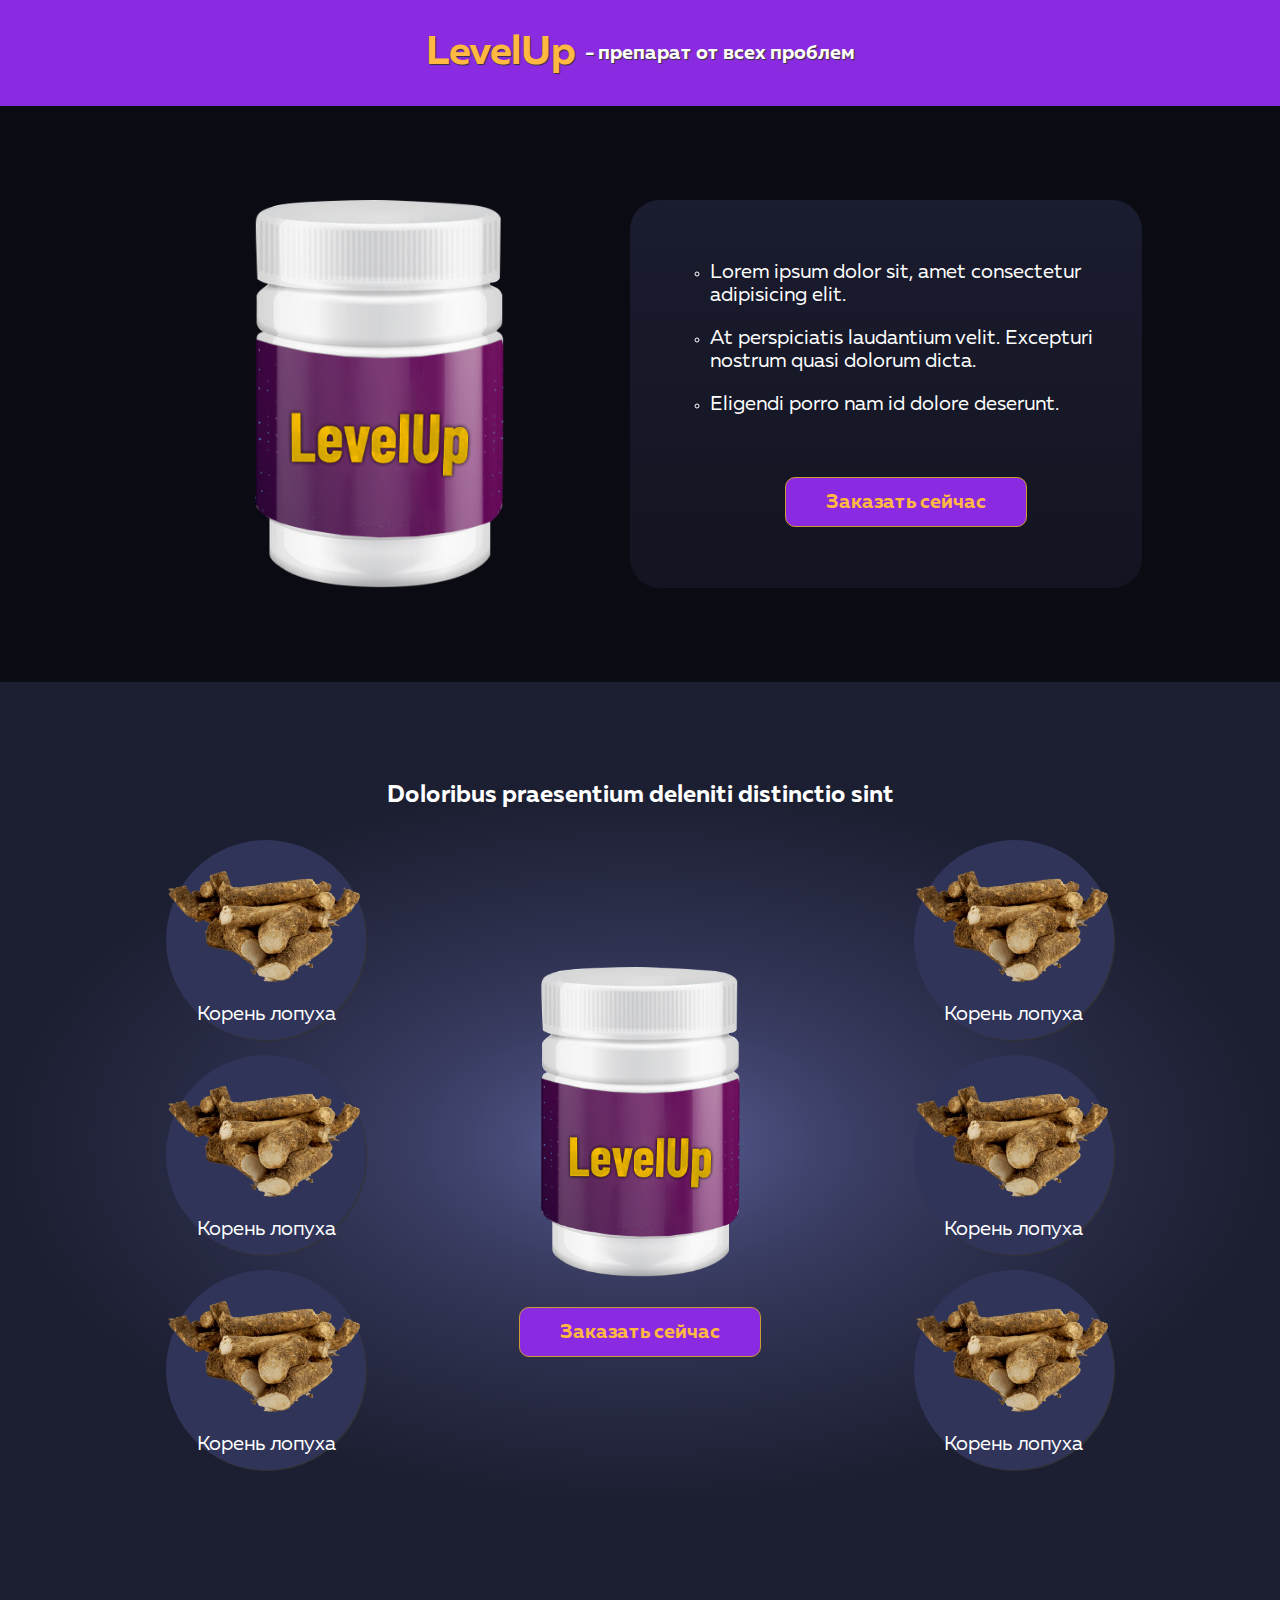
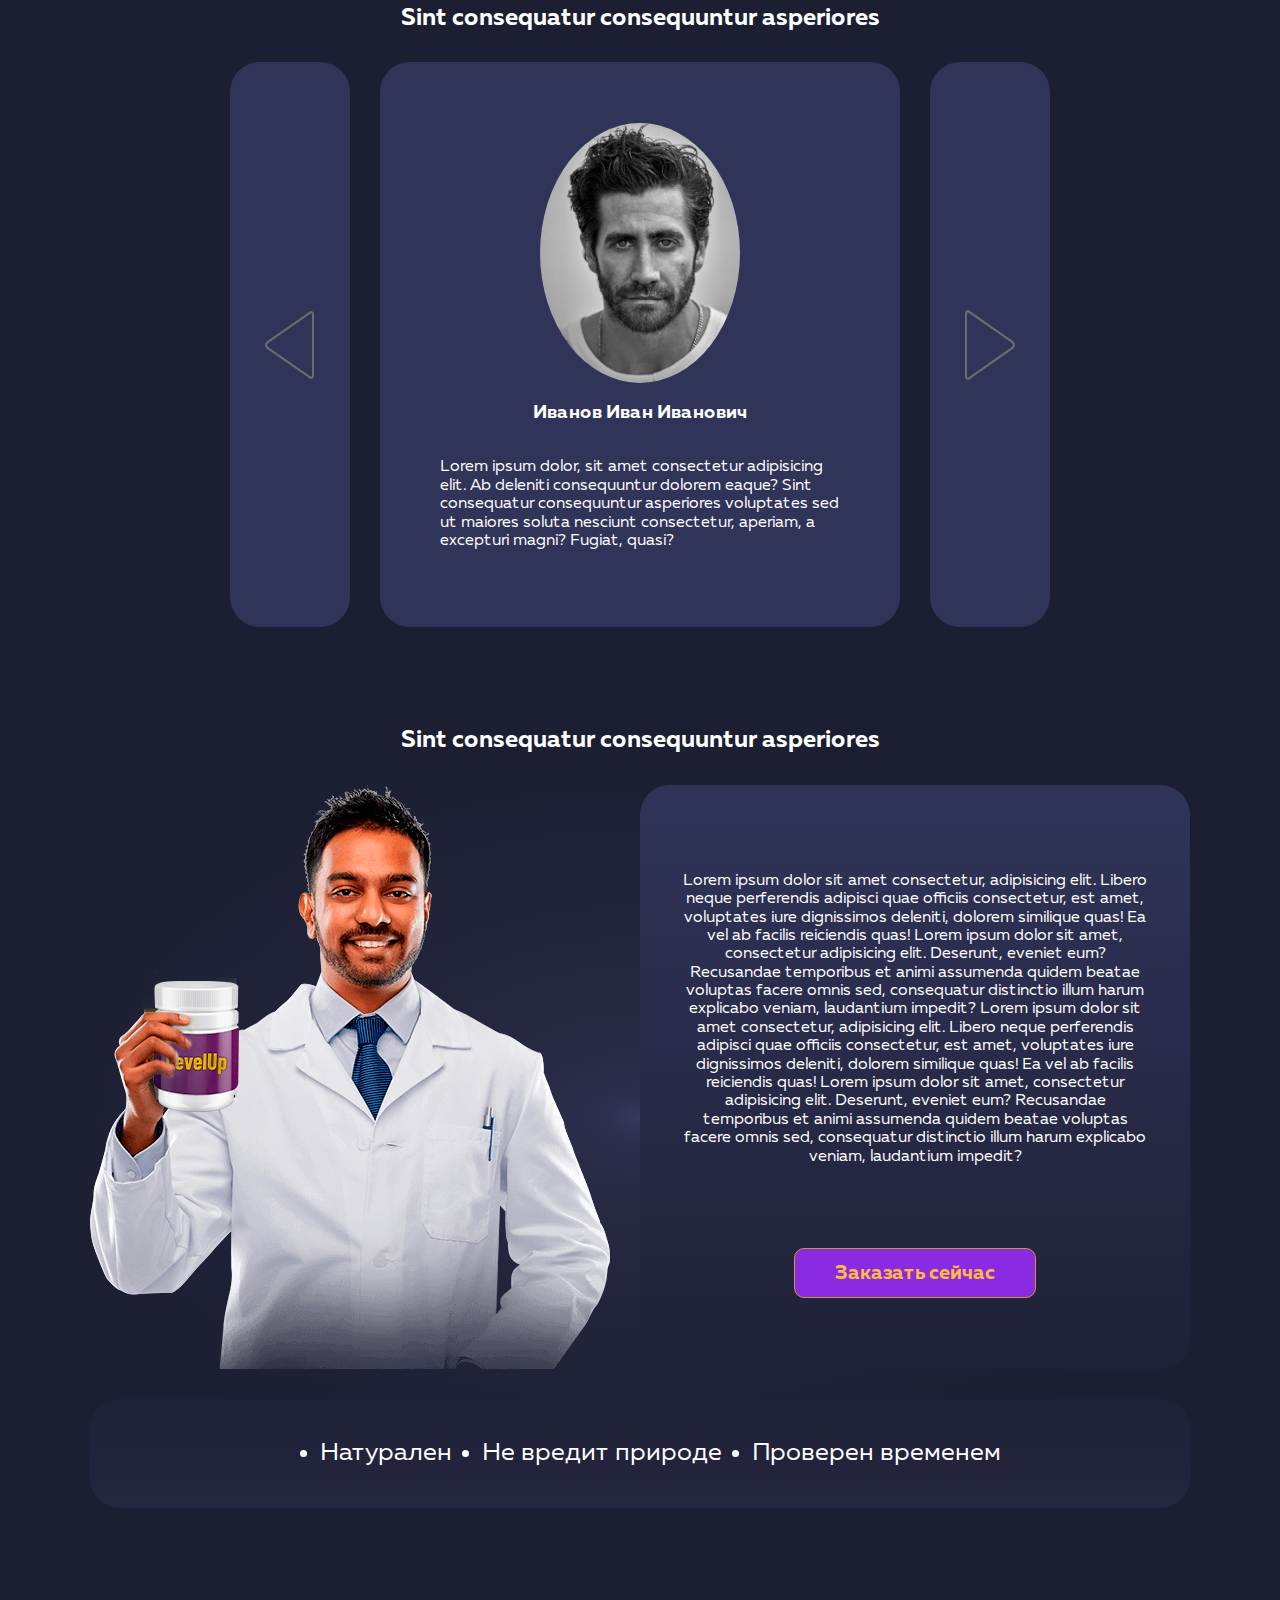
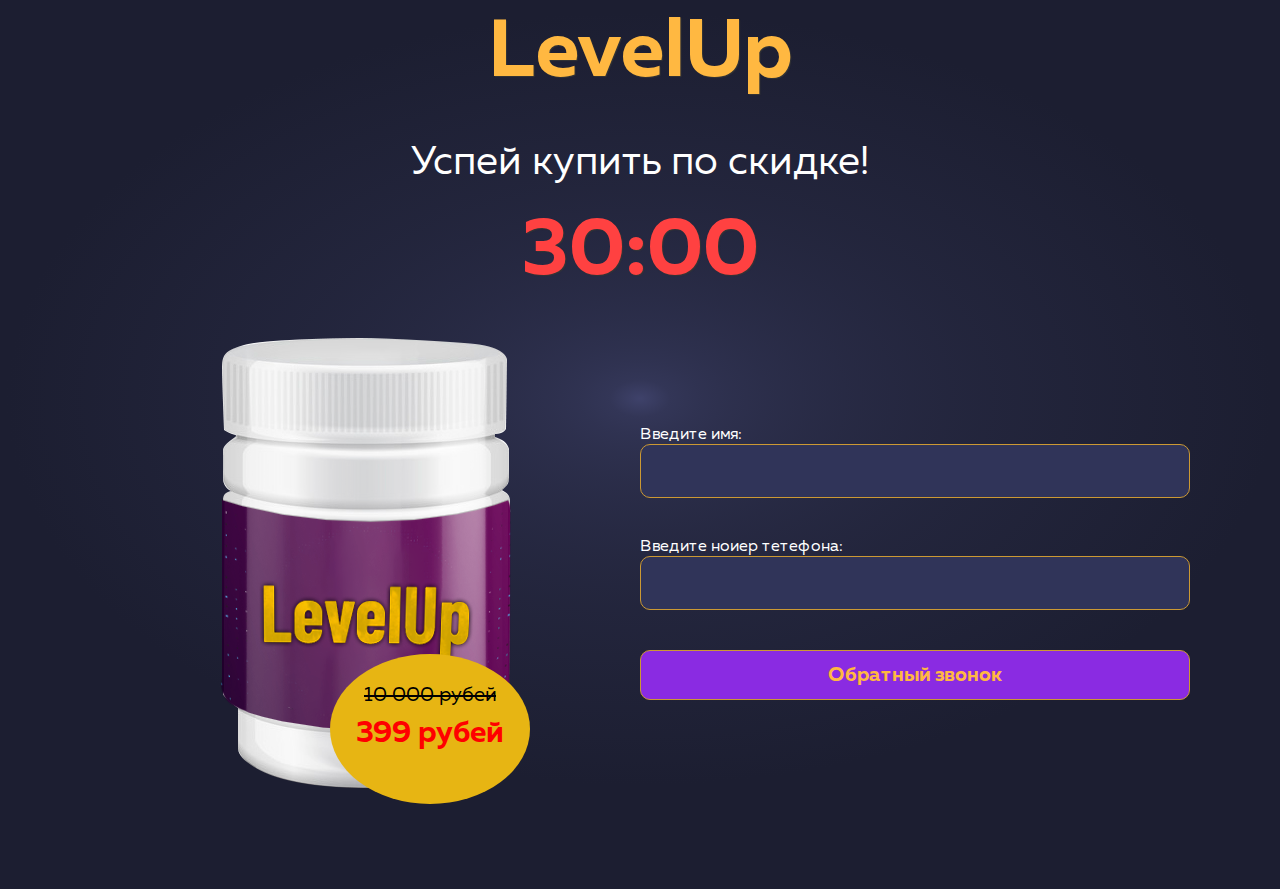
==== index.html @ b485f625 "deploy" ====
<!DOCTYPE html>
<html lang="en">

<head>
    <meta charset="UTF-8">
    <meta http-equiv="X-UA-Compatible" content="IE=edge">
    <meta name="viewport" content="width=device-width, initial-scale=1.0">
    <title>LevelUp</title>

    <link rel="stylesheet" href="css/normolize.css">
    <link rel="stylesheet" href="css/style.css">
    <link rel="stylesheet" href="css/media.css">
    <link rel="shortcut icon" href="./img/prod.png" type="image/x-icon">
    <script src="timer.js" defer></script>
    <script src="slider.js" defer></script>
</head>

<body>
    <header class="header">
        <div class="header-container flex">
            <a class="header__link" href="#">LevelUp</a>
            <p class="header__text text">- препарат от всех проблем</p>
            <nav class="header__nav nav">

            </nav>
        </div>
    </header>
    <main class="main">
        <section class="promo">
            <div class=" promo__bg">
                <div class="overlay">
                    <div class="container container-in-bg flex">
                        <div class="promo__container flex">
                            <div class="promo__left flex">
                                <img class="promo__product" src="./img/prod.png" alt="product" srcset="">
                            </div>
                            <div class="promo__right flex">
                                <ul class="promo__list list-style">
                                    <li class="promo__item item">
                                        <p class="item__text text">Lorem ipsum dolor sit, amet consectetur adipisicing
                                            elit.
                                        </p>
                                    </li>
                                    <li class="promo__item item">
                                        <p class="item__text text">At perspiciatis laudantium velit. Excepturi nostrum
                                            quasi
                                            dolorum dicta.</p>
                                    </li>
                                    <li class="promo__item item">
                                        <p class="item__text text"> Eligendi porro nam id dolore deserunt.</p>
                                    </li>
                                </ul>
                                <form action="#order" class="promo__form"><button
                                        class="promo__btn btn btn-reset">Заказать сейчас</button>
                                </form>

                            </div>
                        </div>
                    </div>
                </div>
                <img src="./img/bgimg.png" class="bg__img" alt="">
                <video loop="" muted="" autoplay="" class="bg__video">
                    <source src="./img/bgvideo.mp4" type="video/mp4">
                </video>

            </div>

        </section>
        <section class="compos">
            <div class="container">
                <h2 class="main-title">
                    Doloribus praesentium deleniti
                    distinctio
                    sint
                </h2>
                <div class="compos__container flex">

                    <div class="compos__left">
                        <ul class="compos__list list-style">
                            <li class="compos__item item"><img src="./img/horseradish.png" alt="item-img"
                                    class="item__image">
                                <p class="item__text text">Корень лопуха</p>
                            </li>
                            <li class="compos__item item"><img src="./img/horseradish.png" alt="item-img"
                                    class="item__image">
                                <p class="item__text text">Корень лопуха</p>
                            </li>
                            <li class="compos__item item"><img src="./img/horseradish.png" alt="item-img"
                                    class="item__image">
                                <p class="item__text text">Корень лопуха</p>
                            </li>
                        </ul>
                    </div>
                    <div class="compos__center flex"><img src="./img/prod.png" alt="compos-img" class="compos__img">
                        <form action="#order" class="comps__form"><button class="compos__btn btn btn-reset">Заказать
                                сейчас</button></form>
                    </div>
                    <div class="compos__right">
                        <ul class="compos__list list-style">
                            <li class="compos__item item"><img src="./img/horseradish.png" alt="item-img"
                                    class="item__image">
                                <p class="item__text text">Корень лопуха</p>
                            </li>
                            <li class="compos__item item"><img src="./img/horseradish.png" alt="item-img"
                                    class="item__image">
                                <p class="item__text text">Корень лопуха</p>
                            </li>
                            <li class="compos__item item"><img src="./img/horseradish.png" alt="item-img"
                                    class="item__image">
                                <p class="item__text text">Корень лопуха</p>
                            </li>
                        </ul>
                        </ul>
                    </div>
                </div>
            </div>
        </section>

        <section class="reviews">

            <div class="container">
                <h2 class="main-title">
                    Sint consequatur consequuntur asperiores
                </h2>

                <div class="reviews__blocks-area flex">

                    <button class="reviews__button reviews__button-before  btn-reset" id="reviews__button-before ">
                    </button>

                    <div class="reviews__block reviews__block-1 reviews__block--active block flex">

                        <img src="./img/review_photo1.jpg" alt="block-img" class="block__img">
                        <h3 class="block__name">Иванов Иван Иванович</h3>
                        <p class="block__text text ">
                            Lorem ipsum dolor, sit amet consectetur adipisicing elit. Ab deleniti consequuntur dolorem
                            eaque? Sint consequatur consequuntur asperiores voluptates sed ut maiores soluta nesciunt
                            consectetur, aperiam, a excepturi magni? Fugiat, quasi?
                        </p>

                    </div>
                    <div class="reviews__block reviews__block-2 block flex">

                        <img src="./img/review_photo2.jpg" alt="block-img" class="block__img">
                        <h3 class="block__name">Lorem Dpsum Ddfg</h3>
                        <p class="block__text text ">
                            Ab deleniti consequuntur dolorem
                            eaque? Sint consequatur consequuntur asperiores voluptates sed ut maiores soluta nesciunt
                            consectetur, aperiam, a excepturi magni? Fugiat, quasi?
                        </p>

                    </div>
                    <div class="reviews__block reviews__block-3 block flex">

                        <img src="./img/review_photo3.jpg" alt="block-img" class="block__img">
                        <h3 class="block__name">Corem Spsus Sit</h3>
                        <p class="block__text text ">
                            Sit amet consectetur adipisicing elit. Ab deleniti consequuntur dolorem
                            eaque? Sint consequatur consequuntur asperiores voluptates sed ut maiores soluta nesciunt
                            consectetur, aperiam, a excepturi magni? Fugiat, quasi?
                        </p>

                    </div>

                    <button class="reviews__button reviews__button-afrer btn-reset"> </button>

                </div>

            </div>
        </section>

        <section class="promo2 ">
            <div class="container wrapper">
                <h2 class="main-title">
                    Sint consequatur consequuntur asperiores
                </h2>
                <div class="promo__top flex">
                    <div class="promo2__left flex"><img src="./img/doctor2.png" alt="promo2-photo"
                            class="promo2__photo">
                    </div>
                    <div class="promo2__right flex">
                        <p class="promo2__text text">Lorem ipsum dolor sit amet consectetur, adipisicing elit. Libero
                            neque
                            perferendis adipisci quae officiis consectetur, est amet, voluptates iure dignissimos
                            deleniti,
                            dolorem similique quas! Ea vel ab facilis reiciendis quas! Lorem ipsum dolor sit amet,
                            consectetur adipisicing elit. Deserunt, eveniet eum? Recusandae temporibus et animi
                            assumenda quidem beatae voluptas facere omnis sed, consequatur distinctio illum harum
                            explicabo veniam, laudantium impedit? Lorem ipsum dolor sit amet consectetur, adipisicing
                            elit. Libero
                            neque
                            perferendis adipisci quae officiis consectetur, est amet, voluptates iure dignissimos
                            deleniti,
                            dolorem similique quas! Ea vel ab facilis reiciendis quas! Lorem ipsum dolor sit amet,
                            consectetur adipisicing elit. Deserunt, eveniet eum? Recusandae temporibus et animi
                            assumenda quidem beatae voluptas facere omnis sed, consequatur distinctio illum harum
                            explicabo veniam, laudantium impedit?</p>
                        <form action="#order" class="promo2__form">
                            <button class="compos__btn btn btn-reset">
                                Заказать
                                сейчас</button>
                        </form>

                    </div>
                </div>

                <div class="promo2__bottom flex">
                    <ul class="promo2__list flex">
                        <li class="promo2__item">Натурален</li>
                        <li class="promo2__item">Не вредит природе</li>
                        <li class="promo2__item">Проверен временем</li>
                    </ul>
                </div>

            </div>
        </section>

        <section class="order" id="order">
            <div class="container">
                <div class="order__container flex">
                    <h1 class="order__title">
                        LevelUp
                    </h1>
                    <div class="order__timer flex">
                        <p class="order__timer-text"> Успей купить по скидке!</p>
                        <p class="order__timer-time" id="timer">
                            30:00
                        </p>
                    </div>
                    <div class="order__bottom flex">
                        <div class="order__photo flex">
                            <img src="./img/prod.png" alt="order__img" class="order__img">
                            <div class="order__price flex">
                                <p class="order__old-price">10 000 рубей</p>
                                <p class="order__new-price">399 рубей</p>
                            </div>

                        </div>
                        <form action="" class="order__form flex">
                            <label class="form__input-lable form__input-lable-name " for="name">
                                <div class="form__label-text flex">
                                    Введите имя:
                                    <span class="form__example form__example-name">
                                        Пример: Имя Фамилия Отчество</span>
                                </div>

                                <input type="text text" name="name" class="form__input form__input-name input" required>
                            </label>

                            <label class="form__input-lable form__input-lable-phone" for="phone">
                                <div class="form__label-text flex">Введите ноиер тетефона:
                                    <span class="form__example form__example-phone">
                                        Пример: +79999999999
                                </div>

                                </span> <input type="number" name="phone" class="form__input form__input-phone input"
                                    required>
                            </label>


                            <button class="form__btn btn btn-reset">Обратный звонок</button>
                        </form>
                    </div>

                </div>
            </div>
        </section>


    </main>

</body>

</html>
---- css/normolize.css ----
/*! normalize.css v8.0.1 | MIT License | github.com/necolas/normalize.css */

/* Document
   ========================================================================== */

/**
 * 1. Correct the line height in all browsers.
 * 2. Prevent adjustments of font size after orientation changes in iOS.
 */

html {
  line-height: 1.15;
  /* 1 */
  -webkit-text-size-adjust: 100%;
  /* 2 */
}

/* Sections
     ========================================================================== */

/**
   * Remove the margin in all browsers.
   */

body {
  margin: 0;
}

/**
   * Render the `main` element consistently in IE.
   */

main {
  display: block;
}

/**
   * Correct the font size and margin on `h1` elements within `section` and
   * `article` contexts in Chrome, Firefox, and Safari.
   */

h1 {
  font-size: 2em;
  margin: 0.67em 0;
}

/* Grouping content
     ========================================================================== */

/**
   * 1. Add the correct box sizing in Firefox.
   * 2. Show the overflow in Edge and IE.
   */

hr {
  box-sizing: content-box;
  /* 1 */
  height: 0;
  /* 1 */
  overflow: visible;
  /* 2 */
}

/**
   * 1. Correct the inheritance and scaling of font size in all browsers.
   * 2. Correct the odd `em` font sizing in all browsers.
   */

pre {
  font-family: monospace, monospace;
  /* 1 */
  font-size: 1em;
  /* 2 */
}

/* Text-level semantics
     ========================================================================== */

/**
   * Remove the gray background on active links in IE 10.
   */

a {
  background-color: transparent;
}

/**
   * 1. Remove the bottom border in Chrome 57-
   * 2. Add the correct text decoration in Chrome, Edge, IE, Opera, and Safari.
   */

abbr[title] {
  border-bottom: none;
  /* 1 */
  text-decoration: underline;
  /* 2 */
  text-decoration: underline dotted;
  /* 2 */
}

/**
   * Add the correct font weight in Chrome, Edge, and Safari.
   */

b,
strong {
  font-weight: bolder;
}

/**
   * 1. Correct the inheritance and scaling of font size in all browsers.
   * 2. Correct the odd `em` font sizing in all browsers.
   */

code,
kbd,
samp {
  font-family: monospace, monospace;
  /* 1 */
  font-size: 1em;
  /* 2 */
}

/**
   * Add the correct font size in all browsers.
   */

small {
  font-size: 80%;
}

/**
   * Prevent `sub` and `sup` elements from affecting the line height in
   * all browsers.
   */

sub,
sup {
  font-size: 75%;
  line-height: 0;
  position: relative;
  vertical-align: baseline;
}

sub {
  bottom: -0.25em;
}

sup {
  top: -0.5em;
}

/* Embedded content
     ========================================================================== */

/**
   * Remove the border on images inside links in IE 10.
   */

img {
  border-style: none;
}

/* Forms
     ========================================================================== */

/**
   * 1. Change the font styles in all browsers.
   * 2. Remove the margin in Firefox and Safari.
   */

button,
input,
optgroup,
select,
textarea {
  font-family: inherit;
  /* 1 */
  font-size: 100%;
  /* 1 */
  line-height: 1.15;
  /* 1 */
  margin: 0;
  /* 2 */
}

/**
   * Show the overflow in IE.
   * 1. Show the overflow in Edge.
   */

button,
input {
  /* 1 */
  overflow: visible;
}

/**
   * Remove the inheritance of text transform in Edge, Firefox, and IE.
   * 1. Remove the inheritance of text transform in Firefox.
   */

button,
select {
  /* 1 */
  text-transform: none;
}

/**
   * Correct the inability to style clickable types in iOS and Safari.
   */

button,
[type="button"],
[type="reset"],
[type="submit"] {
  -webkit-appearance: button;
}

/**
   * Remove the inner border and padding in Firefox.
   */

button::-moz-focus-inner,
[type="button"]::-moz-focus-inner,
[type="reset"]::-moz-focus-inner,
[type="submit"]::-moz-focus-inner {
  border-style: none;
  padding: 0;
}

/**
   * Restore the focus styles unset by the previous rule.
   */

button:-moz-focusring,
[type="button"]:-moz-focusring,
[type="reset"]:-moz-focusring,
[type="submit"]:-moz-focusring {
  outline: 1px dotted ButtonText;
}

/**
   * Correct the padding in Firefox.
   */

fieldset {
  padding: 0.35em 0.75em 0.625em;
}

/**
   * 1. Correct the text wrapping in Edge and IE.
   * 2. Correct the color inheritance from `fieldset` elements in IE.
   * 3. Remove the padding so developers are not caught out when they zero out
   *    `fieldset` elements in all browsers.
   */

legend {
  box-sizing: border-box;
  /* 1 */
  color: inherit;
  /* 2 */
  display: table;
  /* 1 */
  max-width: 100%;
  /* 1 */
  padding: 0;
  /* 3 */
  white-space: normal;
  /* 1 */
}

/**
   * Add the correct vertical alignment in Chrome, Firefox, and Opera.
   */

progress {
  vertical-align: baseline;
}

/**
   * Remove the default vertical scrollbar in IE 10+.
   */

textarea {
  overflow: auto;
}

/**
   * 1. Add the correct box sizing in IE 10.
   * 2. Remove the padding in IE 10.
   */

[type="checkbox"],
[type="radio"] {
  box-sizing: border-box;
  /* 1 */
  padding: 0;
  /* 2 */
}

/**
   * Correct the cursor style of increment and decrement buttons in Chrome.
   */

[type="number"]::-webkit-inner-spin-button,
[type="number"]::-webkit-outer-spin-button {
  height: auto;
}

/**
   * 1. Correct the odd appearance in Chrome and Safari.
   * 2. Correct the outline style in Safari.
   */

[type="search"] {
  -webkit-appearance: textfield;
  /* 1 */
  outline-offset: -2px;
  /* 2 */
}

/**
   * Remove the inner padding in Chrome and Safari on macOS.
   */

[type="search"]::-webkit-search-decoration {
  -webkit-appearance: none;
}

/**
   * 1. Correct the inability to style clickable types in iOS and Safari.
   * 2. Change font properties to `inherit` in Safari.
   */

::-webkit-file-upload-button {
  -webkit-appearance: button;
  /* 1 */
  font: inherit;
  /* 2 */
}

/* Interactive
     ========================================================================== */

/*
   * Add the correct display in Edge, IE 10+, and Firefox.
   */

details {
  display: block;
}

/*
   * Add the correct display in all browsers.
   */

summary {
  display: list-item;
}

/* Misc
     ========================================================================== */

/**
   * Add the correct display in IE 10+.
   */

template {
  display: none;
}

/**
   * Add the correct display in IE 10.
   */

[hidden] {
  display: none;
}
---- css/style.css ----
@font-face {
    font-family: 'Muller';
    src: local('MullerRegular'),
        url('../fonts/MullerRegular.woff2') format('woff2'),
        url('../fonts/MullerRegular.woff') format('woff');
    font-weight: 400;
    font-style: normal;
    font-display: swap;
}

@font-face {
    font-family: 'Muller';
    src: local('MullerLight'),
        url('../fonts/MullerLight.woff2') format('woff2'),
        url('../fonts/MullerLight.woff') format('woff');
    font-weight: 300;
    font-style: normal;
    font-display: swap;
}

@font-face {
    font-family: 'Muller';
    src: local('MullerMedium'),
        url('../fonts/MullerMedium.woff2') format('woff2'),
        url('../fonts/MullerMedium.woff') format('woff');
    font-weight: 600;
    font-style: normal;
    font-display: swap;
}

@font-face {
    font-family: 'Muller';
    src: local('MullerBold'),
        url('../fonts/MullerBold.woff2') format('woff2'),
        url('../fonts/MullerBold.woff') format('woff');
    font-weight: 700;
    font-style: normal;
    font-display: swap;
}

html {
    box-sizing: border-box;
}

*,
*::before,
*::after {
    box-sizing: inherit;
}

a {
    color: inherit;
    text-decoration: none;
}

img {
    max-width: 100%;
}


body {
    color: #fff;
    min-width: 1170px;
    font-family: 'Muller', sans-serif;
    font-weight: 400;
    font-style: normal;
    background-color: #1c1e31;
}



/* globe */
.main-title {
    margin: 0;
    margin-bottom: 30px;
    text-align: center;

}

.list-style {
    margin: 0;
    padding: 0;
    list-style: none;
}

.btn-reset {
    padding: 0;
    border: none;
    background-color: transparent;
    cursor: pointer;
}

.btn {
    padding: 16px 40px;
    font-size: 20px;
    line-height: 16px;
    color: rgb(255, 184, 65);
    font-weight: bold;
    background-color: blueviolet;
    border: 1px solid #CC9933;
    border-radius: 10px;
}

.btn:hover {
    background-color: rgb(164, 90, 234);
}

.btn:active {
    background-color: rgb(150, 68, 227);
}

.input {
    padding: 16px 40px;
    margin-bottom: 30px;
    font-size: 20px;
    line-height: 16px;
    color: rgb(255, 184, 65);
    font-weight: bold;
    background-color: #303459;
    border: 1px solid #CC9933;
    border-radius: 10px;
}

.input:hover {
    border: 1px solid #f3c466;
    background-color: #5d6189;
    outline: none;
}

.input:active {
    border: 1px solid #f3c466;
    background-color: #5d6189;
    outline: none;
}

.flex {
    display: flex;
}

.container {
    width: 1170px;
    padding: 0;
    /* 15px; */
    margin: 0 auto;
}

.item__text,
text {
    margin: 0;
    font-size: 20px;
}

/* header */



.header {
    padding: 30px 0;
    background-color: blueviolet;
}

.header-container {
    padding: 0;
    margin: 0 auto;
    align-items: center;
    justify-content: center;
}

.header__link {
    margin: 0;
    margin-right: 10px;
    font-size: 40px;
    font-weight: bold;
    text-shadow: 1px 1px 1px rgb(53, 53, 53);
    color: rgb(255, 184, 65);
}

.header__text {
    margin: 0;
    font-size: 20px;
    font-weight: bold;
    text-shadow: 1px 1px 1px rgb(53, 53, 53);
    color: rgb(255, 255, 255);
}

/* promo */
.promo {
    margin-bottom: 100px;
}

.promo__bg {
    overflow: hidden;
    z-index: 1;
    position: relative;
    height: 100%;
    width: 100%;
    padding-top: 45%;
}

.overlay {
    background: rgba(0, 0, 0, 0.6);
    position: absolute;
    top: 0;
    left: 0;
    width: 100%;
    height: 100%;
    z-index: 4;
}

.bg__video {
    position: absolute;
    top: 0;
    left: 0;
    width: 100%;
}

.bg__img {
    display: none;
}

.container-in-bg {
    justify-content: center;
    align-items: center;
    width: 100%;
    height: 100%;

}


.promo__left {
    align-items: center;
    justify-content: center;
    width: calc((100% - 20px)/2);
    /* outline: red 1px solid; */
}

.promo__right {
    flex-direction: column;
    padding: 40px 40px 40px 80px;
    align-items: center;
    justify-content: space-around;
    width: calc(100% / 2);
    /* outline: red 1px solid; */
    background: linear-gradient(#30345966, #1f213664);
    border-radius: 30px;
    z-index: 400;
}

.promo__list {
    list-style-type: circle;
    /* margin-bottom: 20px; */
}

.promo__item:not(last-child) {
    margin-bottom: 20px;
}

/* compos */
.compos {
    padding-bottom: 20px;
    margin-bottom: 100px;
    background: radial-gradient(#7e84d3, 10%, #1c1e31 70%);
}

.compos__container {
    justify-content: space-around;

}


.compos__center {
    flex-direction: column;
    align-items: center;
    justify-content: center;
}

.compos__center .compos__img {
    width: 200px;
    margin-bottom: 30px;
}


.compos__item {
    display: flex;
    flex-direction: column;
    align-items: center;
    justify-content: center;
    width: 200px;
    height: 200px;
    margin-bottom: 15px;
    background-color: #303459;
    border-radius: 100%;
    box-shadow: 1px 1px 1px rgb(53, 53, 53);
    ;
}

/* reviews */
.reviews {
    margin-bottom: 100px;
}

.reviews__blocks-area {
    align-items: stretch;
    justify-content: center;
}

.reviews__block {
    display: none;
    flex-direction: column;
    justify-content: center;
    align-items: center;
    width: calc((100% - (30px*2)) / 2);
    min-height: 565px;
    padding: 60px;
    border-radius: 30px;
    background-color: #303459;
}

.reviews__block--active {
    display: flex;
}

.reviews__block:not(:last-child) {
    margin-right: 30px;
}

.reviews__block .block__img {
    width: 200px;
    border-radius: 100%;
}

.reviews__button {
    flex-direction: column;
    justify-content: center;
    align-items: center;
    width: 100px;
    padding: 60px;
    /* outline: red solid 1px; */
    background-color: linear-gradient(#303459, #1c1e31);
    border-radius: 30px;
    background-color: #303459;
}

.reviews__button:hover {
    background-color: #454a7b;
}

.reviews__button:active {
    background-color: #3d426c;
}

.reviews__button-before {
    margin-right: 30px;
    background-image: url('../img/Triangle-left.png');
    background-size: 50px;
    background-repeat: no-repeat;
    background-position: center;

}

.reviews__button-afrer {
    background-image: url('../img/Triangle-right.png');
    background-size: 50px;
    background-repeat: no-repeat;
    background-position: center;

}

/* promo2 */
.promo2 {
    margin-bottom: 100px;
    background: radial-gradient(#7e84d346, 10%, #1c1e31 70%);
}

.promo__top {
    margin-bottom: 30px;
}

.promo2__left {
    width: calc(100% / 2);
}

.promo2__right {
    width: calc(100% / 2);
    flex-direction: column;
    padding: 40px 40px;
    align-items: center;
    justify-content: space-around;
    width: calc(100% / 2);
    /* outline: red 1px solid; */
    background: linear-gradient(#303459, #1f2136);
    border-radius: 30px;

}

.promo2__bottom {
    flex-direction: column;
    padding: 40px 40px;
    align-items: center;
    justify-content: space-around;
    /* outline: red 1px solid; */
    background: linear-gradient(#1f2136, rgb(37, 38, 63));
    border-radius: 30px;
}

.promo2__text {
    margin-bottom: 20px;
    text-align: center;
}

.promo2__list {
    margin: 0;
    align-content: center;
    justify-content: space-around;
}

.promo2__item {
    font-size: 25px;

}

.promo2__item:not(:last-child) {
    margin-right: 30px;
}

/*order */

.order {
    margin-bottom: 100px;
    background: radial-gradient(#7e84d35a, 10%, #1c1e31 70%);
}

.order__container {
    align-items: center;
    align-content: space-around;
    justify-content: center;
    flex-direction: column;
    /* outline: red solid 1px; */
}

.order__bottom {
    /* outline: red solid 1px; */
    width: 100%;
    justify-content: space-around;
}

.order__photo {
    position: relative;
    flex-direction: column;
    align-items: center;
    width: calc(100% / 2);

}

.order__form {
    /* outline: red solid 1px; */
    flex-direction: column;
    justify-content: center;
    width: calc(100% / 2);
}

.order__title {
    margin: 0;
    margin-bottom: 40px;
    font-size: 80px;
    font-weight: bold;
    text-shadow: 1px 1px 1px rgb(53, 53, 53);
    color: rgb(255, 184, 65);
}

.order__timer {
    flex-direction: column;
    align-items: center;
    margin: 0;
    margin-bottom: 40px;

}

.order__timer-text {
    text-align: center;
    margin: 0;
    margin-bottom: 20px;
    font-size: 40px;
}

.order__timer-time {
    display: flex;
    justify-content: center;
    margin: 0;
    width: 300px;
    font-size: 80px;
    font-weight: bold;
    text-align: center;
    text-shadow: 1px 1px 1px rgb(53, 53, 53);
    color: rgb(255, 65, 65);
}

.order__price {
    position: absolute;
    bottom: -15px;
    right: 110px;
    text-align: center;
    justify-content: flex-start;
    flex-direction: column;
    padding-top: 30px;
    width: 200px;
    min-height: 150px;
    border-radius: 80%;
    background-color: #e7b513;

}

.order__old-price {
    margin: 0;
    margin-bottom: 10px;
    color: black;
    text-decoration: line-through;
    font-size: 20px;
}

.order__new-price {
    margin: 0;
    color: red;
    font-weight: bold;
    font-size: 30px;
    animation: price alternate 1s linear infinite;
}

@keyframes price {
    0% {
        transform: scale(0.9);
        color: rgb(233, 95, 95);
    }

    100% {
        transform: scale(1.2);
    }

}


.form__input {
    position: relative;
}

.form__input-lable {
    display: flex;
    flex-direction: column;
    justify-content: space-between;
    margin-bottom: 10px;
}

.form__input-lable-phone:focus-within .form__example-phone {
    display: block;
}

.form__input-lable-name:focus-within .form__example-name {
    display: block;
}

.form__example {
    display: none;
    color: red;

}

.form__label-text {
    justify-content: space-between;
}
---- css/media.css ----
@media (max-width: 1281px) {
    body {
        min-width: 992px;
    }

    .container {
        width: 1100px;
    }

    .promo__product {
        width: 250px;
    }
}

@media (max-width: 1161px) {
    .container {
        width: 800px;
    }

    .header {
        padding: 20px 0;
    }

    .promo__product {
        width: 200px;
    }

    .promo__right {
        padding: 30px 30px 30px 60px;
    }

    .item__text {
        font-size: 16px;
    }

    .reviews__block {
        padding: 40px;
        width: calc((100% - (30px*2)) / 2);
    }

    .reviews__button {
        padding: 40px;
        width: calc((100% - (30px*2)) / 5);
    }

    .promo2__left {
        display: none;
    }

    .promo2__right {
        width: 100%;
    }

    .order__img {
        width: 200px;
    }

    .order__timer-text {
        font-size: 40px;
    }

    .order__timer-time {
        font-size: 60px;
    }
}

@media (max-width: 993px) {
    body {
        min-width: 320px;
    }

    .container {
        width: 700px;
    }

    .promo__left {
        display: none;
    }

    .promo__right {
        width: 100%;
        height: 70%;
        padding: 0;
        background: transparent;

    }

    .promo__list {
        margin-bottom: 30px;
    }

    .compos__center .compos__img {
        width: 150px;
    }

    .compos__item {
        width: 110px;
        height: 110px;

    }

    .reviews__block {
        padding: 20px;
        width: calc((80% - (30px*2)));
    }

    .reviews__block .block__img {
        width: 120px;
    }

    .reviews__button {
        padding: 0px;
        width: 20%;
    }

    .order__bottom {
        flex-direction: column;
        width: 100%;
        align-items: center;
    }

    .order__photo {
        margin-bottom: 50px;
    }

    .order__title {
        font-size: 60px;
    }

    .order__timer-time {
        font-size: 50px;
    }

    .order__timer-text {
        font-size: 20px;
    }

    .promo2__right {
        padding: 30px;
    }

    .promo2__bottom {
        padding: 30px;
    }

    .promo2__item {
        font-size: 20px;
    }

    .order__form {
        align-items: center;
        width: 100%;
    }

    .input {
        max-width: 500px;
    }

    .order__form .form__btn {
        padding: 16px 40px;
        font-size: 20px;
    }

}


@media (max-width: 769px) {
    .container {
        width: 450px;
    }

    body {
        min-width: 320px;
    }

    .btn {
        padding: 12px 20px;
        font-size: 17px;
    }

    .main-title {
        margin-bottom: 30px;
        font-size: 20px;
    }

    .header-container {
        flex-direction: column;
    }

    .bg__video {
        display: none;
    }

    .bg__img {
        display: block;
        position: absolute;
        top: 0;
        left: 0;
        width: 100%;
    }

    .promo__bg {
        padding-top: 65%;
    }

    .promo__right {
        padding: 40px;
    }

    .compos__center .compos__img {
        width: 100px;
    }

    .compos__item {
        width: 100px;
        height: 100px;
    }

    .compos__item .item__text {
        font-size: 12px;
    }

    .reviews__block {
        padding: 20px;
        width: calc((80% - (30px*2)));

    }

    .reviews__block:not(:last-child) {
        margin-right: 20px;
    }

    .reviews__button {
        padding: 0px;
        width: 20%;
        background-size: 30px;
    }

    .reviews__button-before {
        margin-right: 20px;
    }

    .promo2__bottom {
        padding: 20px;
    }

    .promo2__list {
        flex-direction: column;
        align-items: center;
    }

    .promo2__item {
        font-size: 25px;
        margin-bottom: 10px;
    }

    .order__price {
        width: 150px;
        bottom: -20;
    }

    .order__old-price {
        font-size: 15px;
        padding-top: 11px;
    }

    .order__new-price {
        font-size: 22px;
    }
    .order__form .form__label-text {
        font-size: 13px;
    }
}

@media (max-width: 480px) {
    .container {
        width: 300px;
    }

    body {
        min-width: 280px;
    }

    .promo__bg {
        padding-top: 75%;
    }

    .promo__right {
        padding: 10px;
    }

    .input {
        max-width: 280px;
    }

    .btn {
        padding: 12px 10px;
        font-size: 12px;
    }

    .promo,
    .compos,
    .reviews,
    .promo2 {
        margin-bottom: 30px;
    }

    .main-title {
        font-size: 18px;
    }

    .header__link {
        font-size: 25px;
    }

    .header__text {
        font-size: 15px;
    }


    .reviews__block {
        padding: 10px;
        width: calc((80% - (30px*2)));

    }

    .reviews__block:not(:last-child) {
        margin-right: 20px;
    }

    .reviews__button {
        padding: 0px;
        width: 10%;
        background-size: 20px;
    }

    .reviews__block .block__name {
        font-size: 15px;
        text-align: center;
    }

    .reviews__block .block__text {
        font-size: 15px;
        text-align: center;
    }

    .promo2__right {
        padding: 10px;
    }

    .promo2__text {
        font-size: 15px;
    }

    .promo2__item {
        font-size: 15px;
        text-align: left;
    }
}
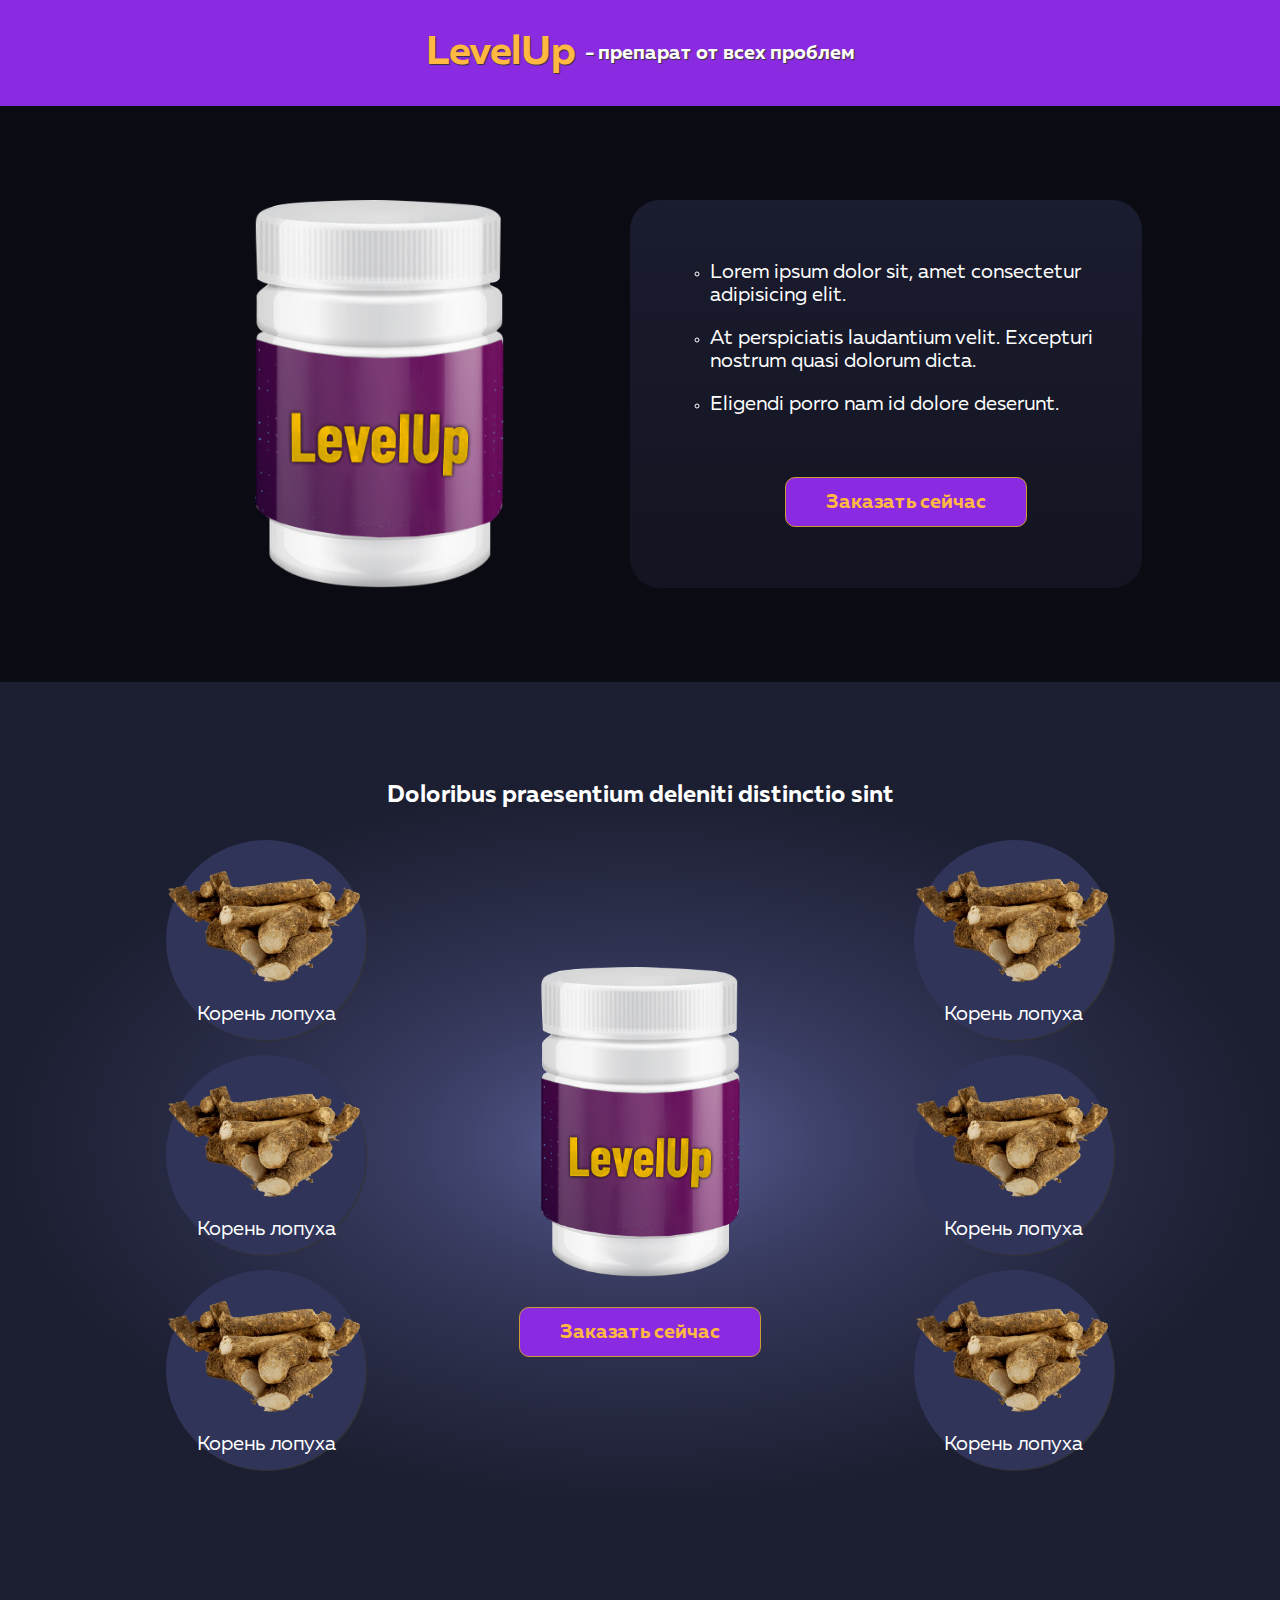
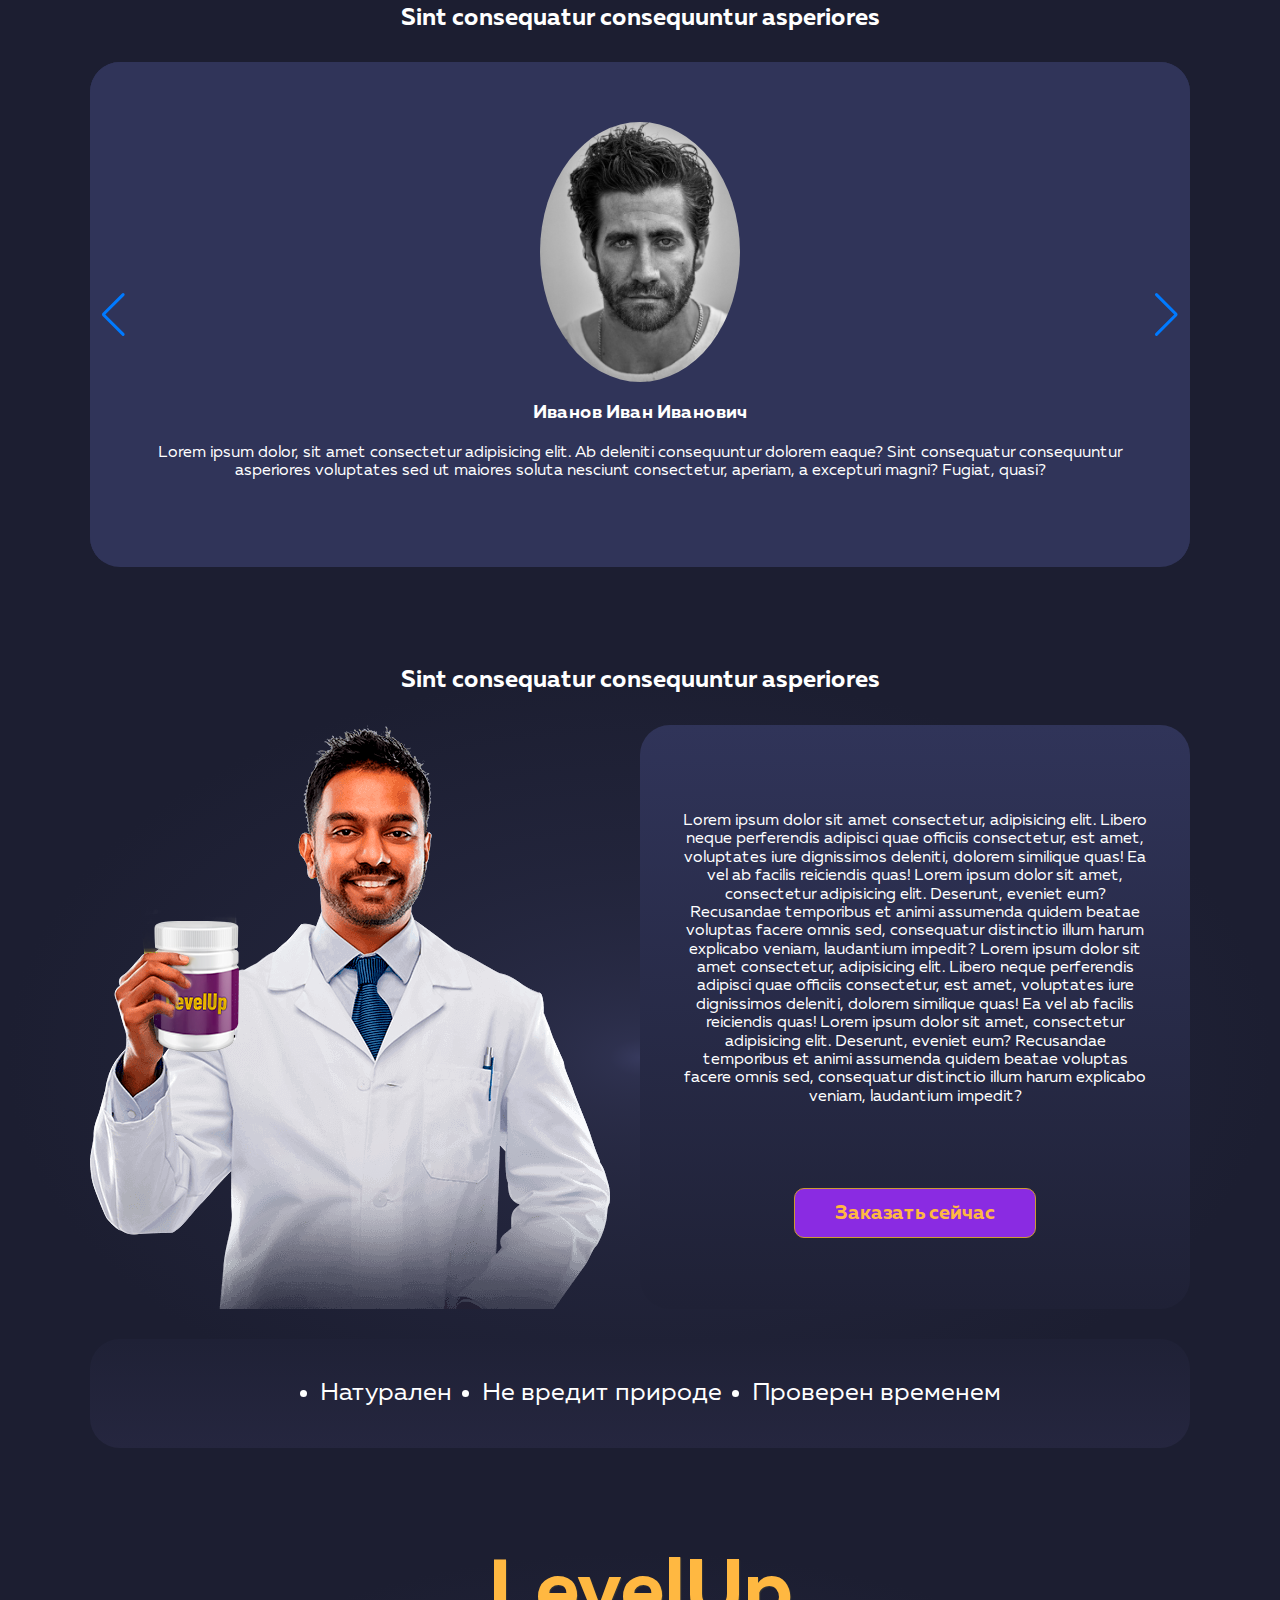
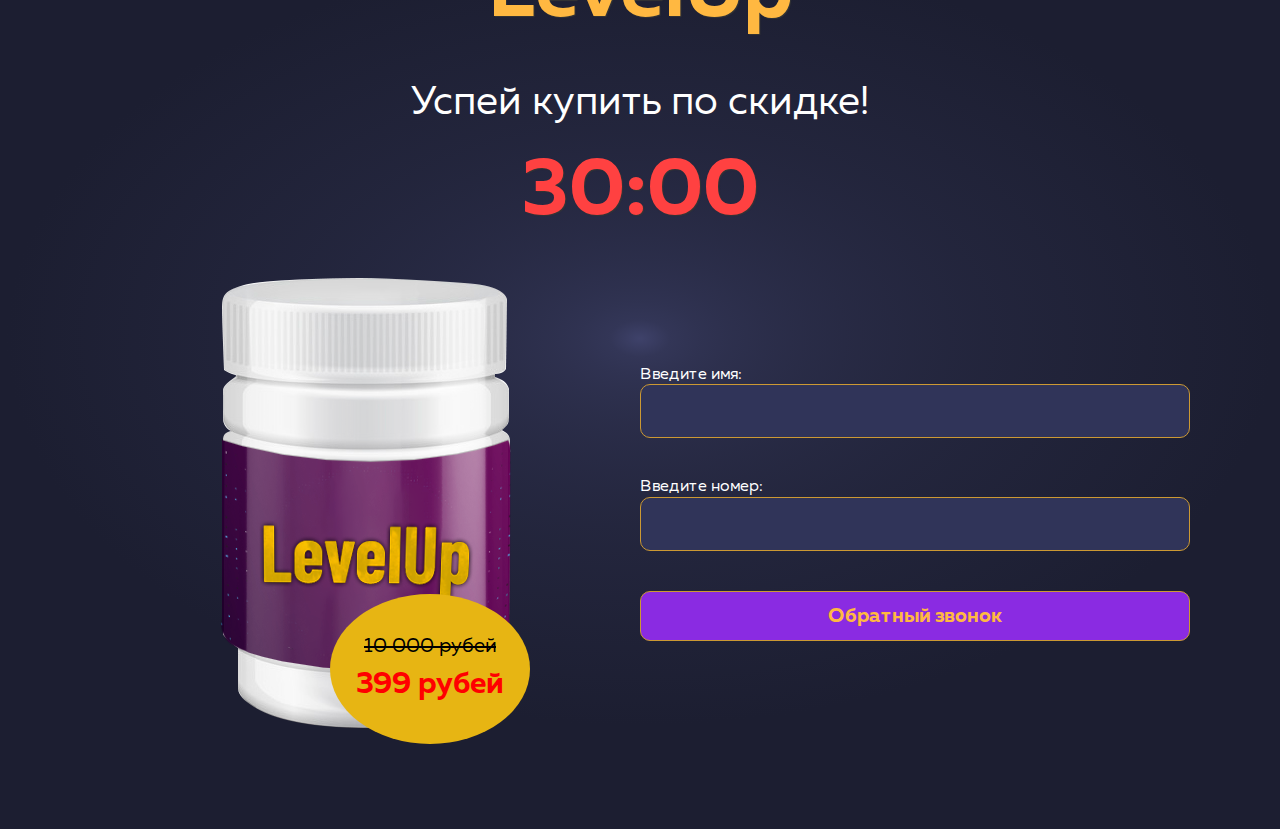
==== commit a4fc2837: "deploy" ====
--- a/index.html
+++ b/index.html
@@ -7,12 +7,18 @@
     <meta name="viewport" content="width=device-width, initial-scale=1.0">
     <title>LevelUp</title>
 
+
+
     <link rel="stylesheet" href="css/normolize.css">
     <link rel="stylesheet" href="css/style.css">
     <link rel="stylesheet" href="css/media.css">
     <link rel="shortcut icon" href="./img/prod.png" type="image/x-icon">
     <script src="timer.js" defer></script>
-    <script src="slider.js" defer></script>
+    <script src="https://cdn.jsdelivr.net/npm/swiper@8/swiper-bundle.min.js"></script>
+    <link rel="stylesheet" href="https://cdn.jsdelivr.net/npm/swiper@8/swiper-bundle.min.css" />
+
+
+
 </head>
 
 <body>
@@ -123,49 +129,72 @@
                     Sint consequatur consequuntur asperiores
                 </h2>
 
-                <div class="reviews__blocks-area flex">
-
-                    <button class="reviews__button reviews__button-before  btn-reset" id="reviews__button-before ">
-                    </button>
-
-                    <div class="reviews__block reviews__block-1 reviews__block--active block flex">
-
-                        <img src="./img/review_photo1.jpg" alt="block-img" class="block__img">
-                        <h3 class="block__name">Иванов Иван Иванович</h3>
-                        <p class="block__text text ">
-                            Lorem ipsum dolor, sit amet consectetur adipisicing elit. Ab deleniti consequuntur dolorem
-                            eaque? Sint consequatur consequuntur asperiores voluptates sed ut maiores soluta nesciunt
-                            consectetur, aperiam, a excepturi magni? Fugiat, quasi?
-                        </p>
-
-                    </div>
-                    <div class="reviews__block reviews__block-2 block flex">
-
-                        <img src="./img/review_photo2.jpg" alt="block-img" class="block__img">
-                        <h3 class="block__name">Lorem Dpsum Ddfg</h3>
-                        <p class="block__text text ">
-                            Ab deleniti consequuntur dolorem
-                            eaque? Sint consequatur consequuntur asperiores voluptates sed ut maiores soluta nesciunt
-                            consectetur, aperiam, a excepturi magni? Fugiat, quasi?
-                        </p>
-
-                    </div>
-                    <div class="reviews__block reviews__block-3 block flex">
-
-                        <img src="./img/review_photo3.jpg" alt="block-img" class="block__img">
-                        <h3 class="block__name">Corem Spsus Sit</h3>
-                        <p class="block__text text ">
-                            Sit amet consectetur adipisicing elit. Ab deleniti consequuntur dolorem
-                            eaque? Sint consequatur consequuntur asperiores voluptates sed ut maiores soluta nesciunt
-                            consectetur, aperiam, a excepturi magni? Fugiat, quasi?
-                        </p>
-
-                    </div>
-
-                    <button class="reviews__button reviews__button-afrer btn-reset"> </button>
-
-                </div>
-
+                <div class="swiper reviews__blocks-area ">
+
+                    <!-- <button class="reviews__button reviews__button-before  btn-reset" id="reviews__button-before ">
+                    </button> -->
+
+                    <!-- Additional required wrapper -->
+                    <div class="swiper-wrapper">
+                        <!-- Slides -->
+
+                        <div class="reviews__block reviews__block-1 swiper-slide flex">
+
+                            <img src="./img/review_photo1.jpg" alt="block-img" class="block__img">
+                            <h3 class="block__name">Иванов Иван Иванович</h3>
+                            <p class="block__text text ">
+                                Lorem ipsum dolor, sit amet consectetur adipisicing elit. Ab deleniti consequuntur
+                                dolorem
+                                eaque? Sint consequatur consequuntur asperiores voluptates sed ut maiores soluta
+                                nesciunt
+                                consectetur, aperiam, a excepturi magni? Fugiat, quasi?
+                            </p>
+
+                        </div>
+                        <div class="reviews__block reviews__block-2 swiper-slide flex">
+
+                            <img src="./img/review_photo2.jpg" alt="block-img" class="block__img">
+                            <h3 class="block__name">Lorem Dpsum Ddfg</h3>
+                            <p class="block__text text ">
+                                Ab deleniti consequuntur dolorem
+                                eaque? Sint consequatur consequuntur asperiores voluptates sed ut maiores soluta
+                                nesciunt
+                                consectetur, aperiam, a excepturi magni? Fugiat, quasi?
+                            </p>
+
+                        </div>
+                        <div class="reviews__block reviews__block-3 swiper-slide flex">
+
+                            <img src="./img/review_photo3.jpg" alt="block-img" class="block__img">
+                            <h3 class="block__name">Corem Spsus Sit</h3>
+                            <p class="block__text text ">
+                                Sit amet consectetur adipisicing elit. Ab deleniti consequuntur dolorem
+                                eaque? Sint consequatur consequuntur asperiores voluptates sed ut maiores soluta
+                                nesciunt
+                                consectetur, aperiam, a excepturi magni? Fugiat, quasi?
+                            </p>
+
+                        </div>
+
+                    </div>
+                    <!-- If we need pagination -->
+
+                    <div class="swiper-pagination"></div>
+
+                    <!-- If we need navigation buttons -->
+
+                    <div class="swiper-button-prev"></div>
+                    <div class="swiper-button-next"></div>
+
+                    <!-- If we need scrollbar -->
+
+
+
+
+
+
+                </div>
+                <!-- <button class="reviews__button reviews__button-afrer btn-reset"> </button> -->
             </div>
         </section>
 
@@ -224,7 +253,7 @@
                     <div class="order__timer flex">
                         <p class="order__timer-text"> Успей купить по скидке!</p>
                         <p class="order__timer-time" id="timer">
-                            30:00
+                            <span id="minute">30</span>:<span id="secunde">00</span>
                         </p>
                     </div>
                     <div class="order__bottom flex">
@@ -241,14 +270,14 @@
                                 <div class="form__label-text flex">
                                     Введите имя:
                                     <span class="form__example form__example-name">
-                                        Пример: Имя Фамилия Отчество</span>
+                                        Пример: Иван</span>
                                 </div>
 
                                 <input type="text text" name="name" class="form__input form__input-name input" required>
                             </label>
 
                             <label class="form__input-lable form__input-lable-phone" for="phone">
-                                <div class="form__label-text flex">Введите ноиер тетефона:
+                                <div class="form__label-text flex">Введите номер:
                                     <span class="form__example form__example-phone">
                                         Пример: +79999999999
                                 </div>
@@ -269,6 +298,27 @@
 
     </main>
 
+    <script>
+        const swiper = new Swiper('.swiper', {
+            // Optional parameters
+            direction: 'horizontal',
+            loop: true,
+            passiveListeners: true,
+
+
+
+            // Navigation arrows
+            navigation: {
+                nextEl: '.swiper-button-next',
+                prevEl: '.swiper-button-prev',
+            },
+
+
+
+
+        });
+    </script>
+
 </body>
 
 </html>--- a/css/style.css
+++ b/css/style.css
@@ -302,68 +302,39 @@
 .reviews__blocks-area {
     align-items: stretch;
     justify-content: center;
-}
-
-.reviews__block {
-    display: none;
-    flex-direction: column;
-    justify-content: center;
-    align-items: center;
-    width: calc((100% - (30px*2)) / 2);
-    min-height: 565px;
-    padding: 60px;
     border-radius: 30px;
     background-color: #303459;
 }
 
-.reviews__block--active {
-    display: flex;
-}
-
-.reviews__block:not(:last-child) {
-    margin-right: 30px;
+.reviews__block {
+    flex-direction: column;
+    justify-content: center;
+    align-items: center;
+    /* min-height: 350px; */
+    padding: 60px;
+    background-color: #303459;
 }
 
 .reviews__block .block__img {
     width: 200px;
     border-radius: 100%;
-}
-
-.reviews__button {
-    flex-direction: column;
-    justify-content: center;
-    align-items: center;
-    width: 100px;
-    padding: 60px;
-    /* outline: red solid 1px; */
-    background-color: linear-gradient(#303459, #1c1e31);
-    border-radius: 30px;
-    background-color: #303459;
-}
-
-.reviews__button:hover {
-    background-color: #454a7b;
-}
-
-.reviews__button:active {
-    background-color: #3d426c;
-}
-
-.reviews__button-before {
-    margin-right: 30px;
-    background-image: url('../img/Triangle-left.png');
-    background-size: 50px;
-    background-repeat: no-repeat;
-    background-position: center;
-
-}
-
-.reviews__button-afrer {
-    background-image: url('../img/Triangle-right.png');
-    background-size: 50px;
-    background-repeat: no-repeat;
-    background-position: center;
-
+    margin-bottom: 20px;
+}
+
+.reviews__block .block__name {
+    margin: 0;
+    text-align: center;
+    margin-bottom: 20px;
+}
+
+.reviews__block .block__text {
+    margin: 0;
+    text-align: center;
+    margin-bottom: 20px;
+}
+
+.swiper .swiper-wrapper {
+    box-sizing: border-box;
 }
 
 /* promo2 */
@@ -387,7 +358,6 @@
     align-items: center;
     justify-content: space-around;
     width: calc(100% / 2);
-    /* outline: red 1px solid; */
     background: linear-gradient(#303459, #1f2136);
     border-radius: 30px;
 
@@ -497,14 +467,15 @@
 
 .order__price {
     position: absolute;
+    justify-content: center;
     bottom: -15px;
     right: 110px;
     text-align: center;
-    justify-content: flex-start;
+    justify-content: center;
     flex-direction: column;
     padding-top: 30px;
     width: 200px;
-    min-height: 150px;
+    height: 150px;
     border-radius: 80%;
     background-color: #e7b513;
 
@@ -520,6 +491,7 @@
 
 .order__new-price {
     margin: 0;
+    margin-bottom: 30px;
     color: red;
     font-weight: bold;
     font-size: 30px;
@@ -551,15 +523,15 @@
 }
 
 .form__input-lable-phone:focus-within .form__example-phone {
-    display: block;
+    visibility: visible;
 }
 
 .form__input-lable-name:focus-within .form__example-name {
-    display: block;
+    visibility: visible;
 }
 
 .form__example {
-    display: none;
+    visibility: hidden;
     color: red;
 
 }
--- a/css/media.css
+++ b/css/media.css
@@ -62,6 +62,22 @@
     .order__timer-time {
         font-size: 60px;
     }
+
+    .order__price {
+        width: 150px;
+        height: 80px;
+        bottom: -40px;
+        right: 50px;
+    }
+
+    .order__old-price {
+        font-size: 15px;
+    }
+
+    .order__new-price {
+        font-size: 22px;
+    }
+
 }
 
 @media (max-width: 993px) {
@@ -196,7 +212,7 @@
         position: absolute;
         top: 0;
         left: 0;
-        width: 100%;
+        height: 100%;
     }
 
     .promo__bg {
@@ -220,26 +236,6 @@
         font-size: 12px;
     }
 
-    .reviews__block {
-        padding: 20px;
-        width: calc((80% - (30px*2)));
-
-    }
-
-    .reviews__block:not(:last-child) {
-        margin-right: 20px;
-    }
-
-    .reviews__button {
-        padding: 0px;
-        width: 20%;
-        background-size: 30px;
-    }
-
-    .reviews__button-before {
-        margin-right: 20px;
-    }
-
     .promo2__bottom {
         padding: 20px;
     }
@@ -254,19 +250,14 @@
         margin-bottom: 10px;
     }
 
+
     .order__price {
         width: 150px;
-        bottom: -20;
-    }
-
-    .order__old-price {
-        font-size: 15px;
-        padding-top: 11px;
-    }
-
-    .order__new-price {
-        font-size: 22px;
-    }
+        bottom: -40px;
+        right: -30px;
+    }
+
+
     .order__form .form__label-text {
         font-size: 13px;
     }
@@ -282,11 +273,11 @@
     }
 
     .promo__bg {
-        padding-top: 75%;
+        padding-top: 90%;
     }
 
     .promo__right {
-        padding: 10px;
+        padding: 10px 10px 10px 35px;
     }
 
     .input {
@@ -317,33 +308,6 @@
         font-size: 15px;
     }
 
-
-    .reviews__block {
-        padding: 10px;
-        width: calc((80% - (30px*2)));
-
-    }
-
-    .reviews__block:not(:last-child) {
-        margin-right: 20px;
-    }
-
-    .reviews__button {
-        padding: 0px;
-        width: 10%;
-        background-size: 20px;
-    }
-
-    .reviews__block .block__name {
-        font-size: 15px;
-        text-align: center;
-    }
-
-    .reviews__block .block__text {
-        font-size: 15px;
-        text-align: center;
-    }
-
     .promo2__right {
         padding: 10px;
     }
@@ -356,4 +320,21 @@
         font-size: 15px;
         text-align: left;
     }
+
+    .order__price {
+        justify-content: center;
+        width: 100px;
+        height: 60px;
+        bottom: -40px;
+        right: -30px;
+    }
+
+    .order__old-price {
+        font-size: 10px;
+
+    }
+
+    .order__new-price {
+        font-size: 18px;
+    }
 }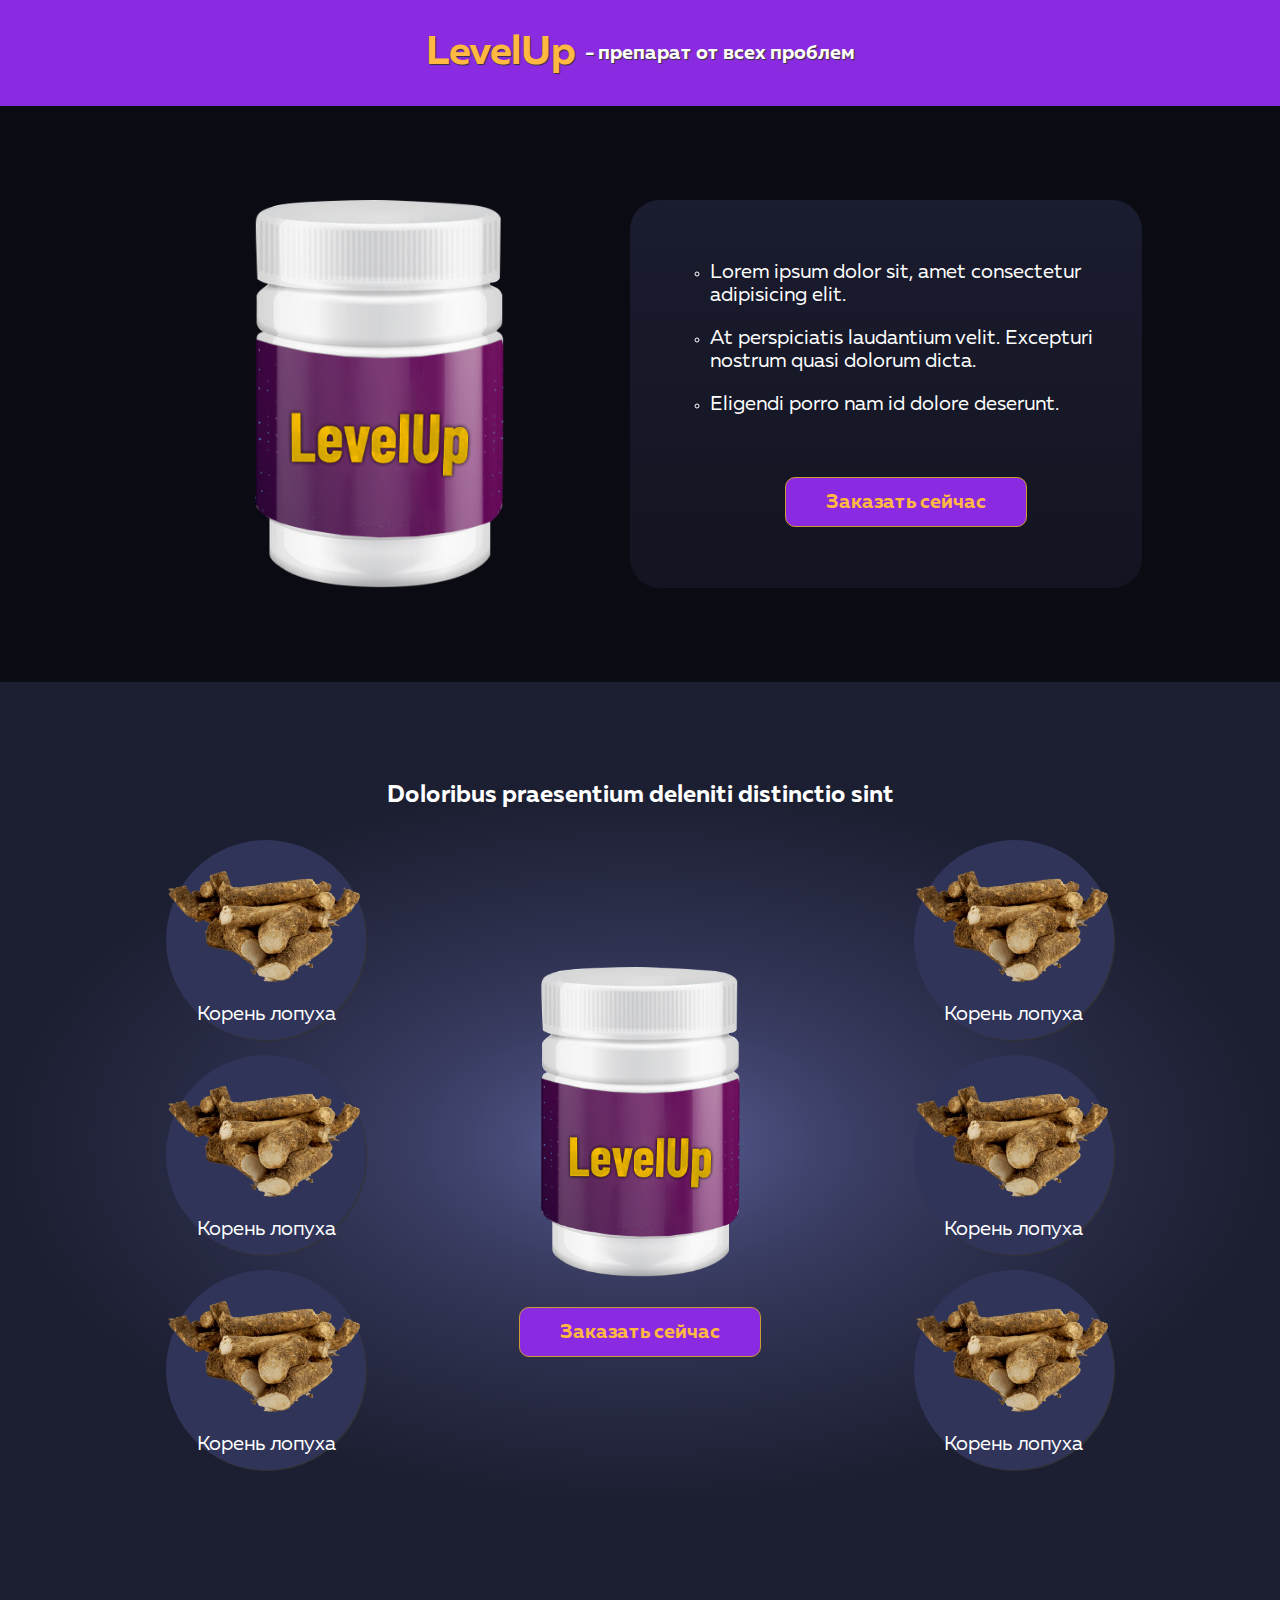
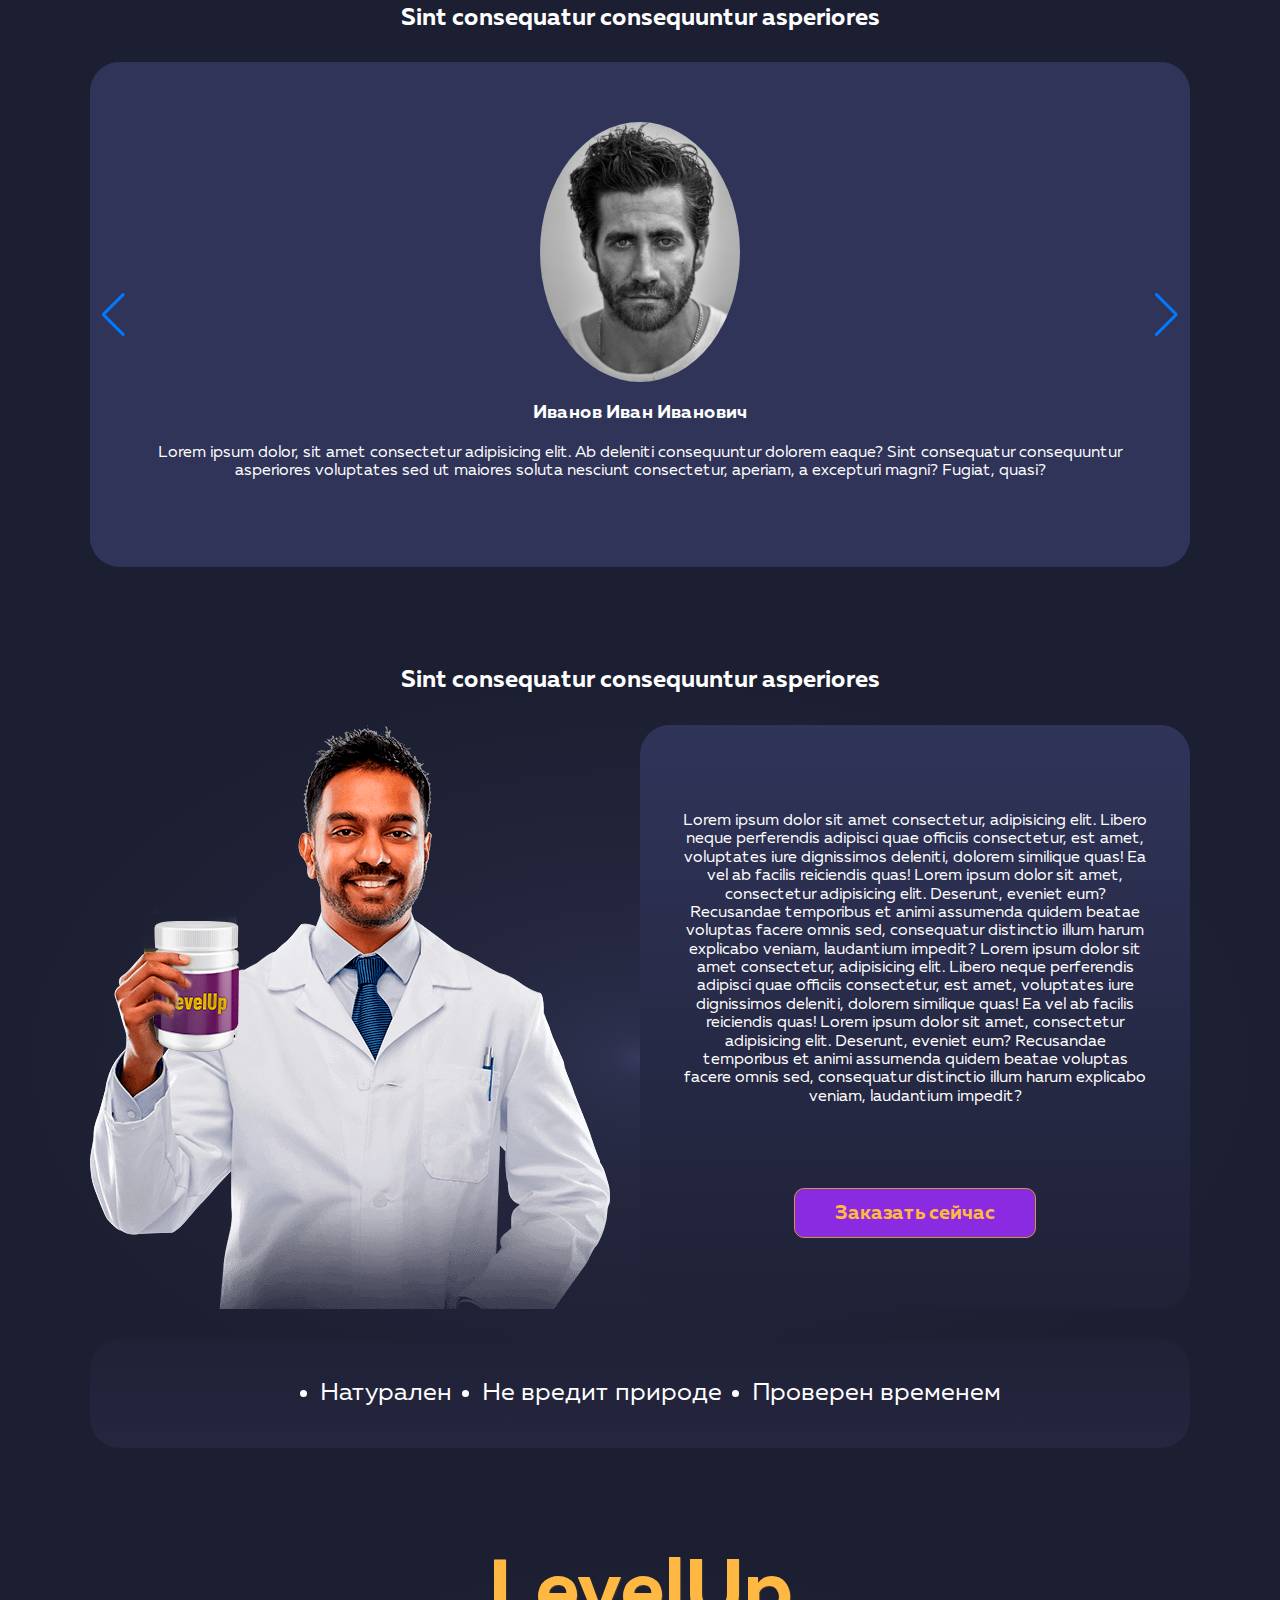
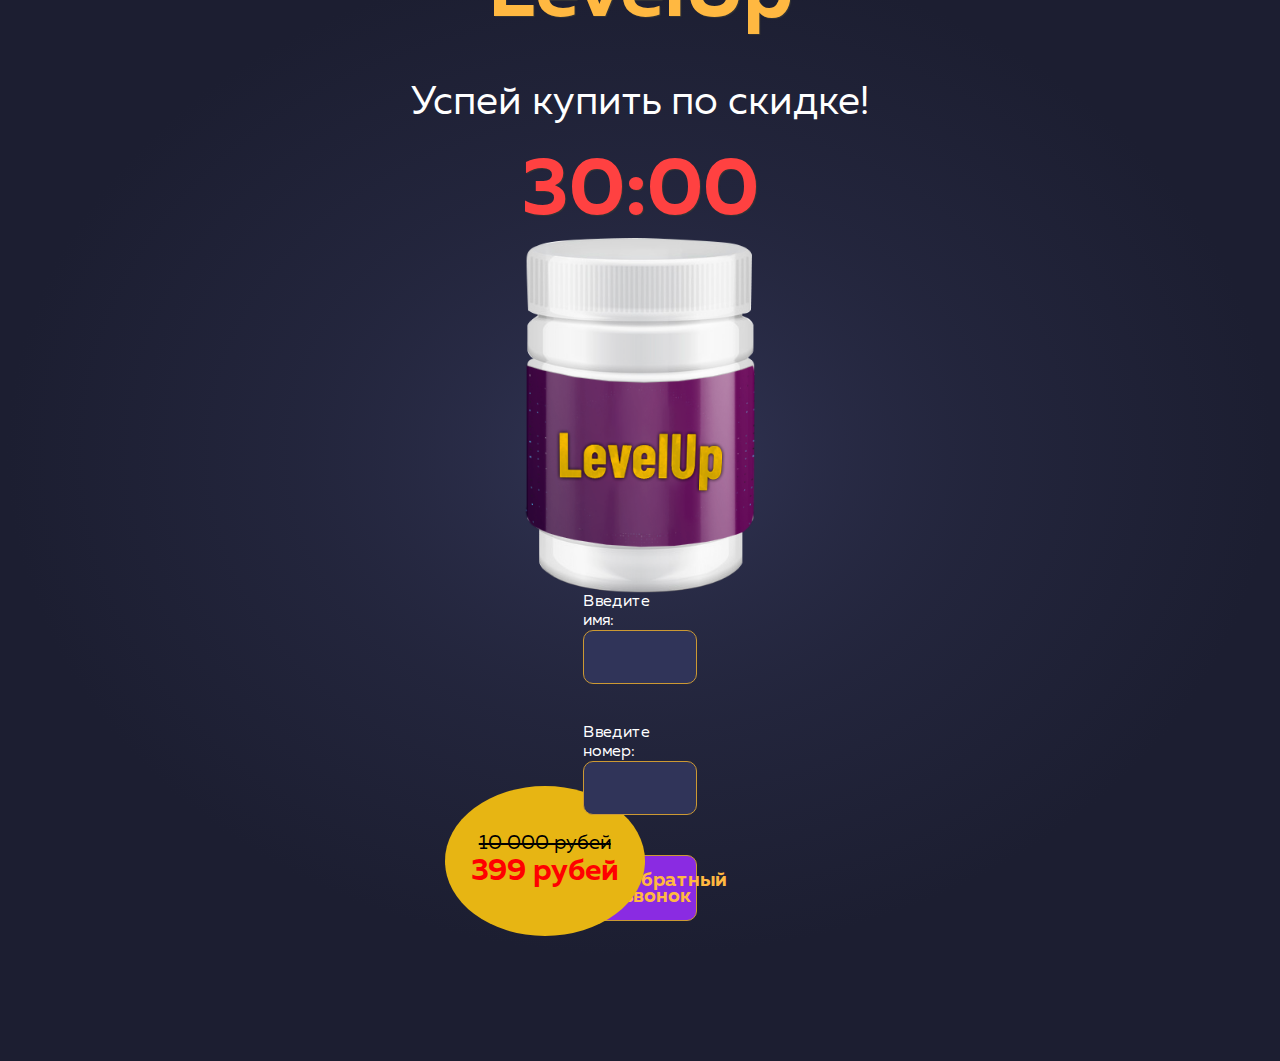
==== commit a3f874d3: "deploy" ====
--- a/index.html
+++ b/index.html
@@ -7,13 +7,13 @@
     <meta name="viewport" content="width=device-width, initial-scale=1.0">
     <title>LevelUp</title>
 
-
-
     <link rel="stylesheet" href="css/normolize.css">
     <link rel="stylesheet" href="css/style.css">
     <link rel="stylesheet" href="css/media.css">
     <link rel="shortcut icon" href="./img/prod.png" type="image/x-icon">
     <script src="timer.js" defer></script>
+    
+    <!-- слайдер -->
     <script src="https://cdn.jsdelivr.net/npm/swiper@8/swiper-bundle.min.js"></script>
     <link rel="stylesheet" href="https://cdn.jsdelivr.net/npm/swiper@8/swiper-bundle.min.css" />
 
@@ -22,6 +22,7 @@
 </head>
 
 <body>
+    <!-- Головная часть сайта с названием -->
     <header class="header">
         <div class="header-container flex">
             <a class="header__link" href="#">LevelUp</a>
@@ -32,6 +33,7 @@
         </div>
     </header>
     <main class="main">
+        <!-- Список с жифим фоном -->
         <section class="promo">
             <div class=" promo__bg">
                 <div class="overlay">
@@ -72,6 +74,7 @@
             </div>
 
         </section>
+        <!-- блок с составом из 3 столбцо -->
         <section class="compos">
             <div class="container">
                 <h2 class="main-title">
@@ -125,14 +128,13 @@
         <section class="reviews">
 
             <div class="container">
+                <!-- Слайдер с комментариями -->
                 <h2 class="main-title">
                     Sint consequatur consequuntur asperiores
                 </h2>
 
                 <div class="swiper reviews__blocks-area ">
 
-                    <!-- <button class="reviews__button reviews__button-before  btn-reset" id="reviews__button-before ">
-                    </button> -->
 
                     <!-- Additional required wrapper -->
                     <div class="swiper-wrapper">
@@ -194,11 +196,12 @@
 
 
                 </div>
-                <!-- <button class="reviews__button reviews__button-afrer btn-reset"> </button> -->
+
             </div>
         </section>
 
         <section class="promo2 ">
+            <!-- Промо с доктором и текстом -->
             <div class="container wrapper">
                 <h2 class="main-title">
                     Sint consequatur consequuntur asperiores
@@ -232,7 +235,7 @@
 
                     </div>
                 </div>
-
+                <!-- список промо2 -->
                 <div class="promo2__bottom flex">
                     <ul class="promo2__list flex">
                         <li class="promo2__item">Натурален</li>
@@ -243,61 +246,62 @@
 
             </div>
         </section>
-
+        <!-- Блок с заказом -->
         <section class="order" id="order">
             <div class="container">
                 <div class="order__container flex">
                     <h1 class="order__title">
                         LevelUp
                     </h1>
+                    <!-- таймер -->
                     <div class="order__timer flex">
                         <p class="order__timer-text"> Успей купить по скидке!</p>
                         <p class="order__timer-time" id="timer">
                             <span id="minute">30</span>:<span id="secunde">00</span>
                         </p>
-                    </div>
-                    <div class="order__bottom flex">
-                        <div class="order__photo flex">
-                            <img src="./img/prod.png" alt="order__img" class="order__img">
-                            <div class="order__price flex">
-                                <p class="order__old-price">10 000 рубей</p>
-                                <p class="order__new-price">399 рубей</p>
+                        <!-- </div>Блок с фото и с ценой -->
+                        <div class="order__bottom flex">
+                            <div class="order__photo flex">
+                                <img src="./img/prod.png" alt="order__img" class="order__img">
+                                <div class="order__price flex">
+                                    <p class="order__old-price">10 000 рубей</p>
+                                    <p class="order__new-price">399 рубей</p>
+                                </div>
+
+                                <!-- </div>Форма отправки заявки -->
+                                <form action="" class="order__form flex">
+                                    <label class="form__input-lable form__input-lable-name " for="name">
+                                        <div class="form__label-text flex">
+                                            Введите имя:
+                                            <span class="form__example form__example-name">
+                                                Пример: Иван</span>
+                                        </div>
+
+                                        <input type="text text" name="name" class="form__input form__input-name input"
+                                            required>
+                                    </label>
+
+                                    <label class="form__input-lable form__input-lable-phone" for="phone">
+                                        <div class="form__label-text flex">Введите номер:
+                                            <span class="form__example form__example-phone">
+                                                Пример: +79999999999
+                                        </div>
+                                        </span> <input type="number" name="phone"
+                                            class="form__input form__input-phone input" required>
+                                    </label>
+
+
+                                    <button class="form__btn btn btn-reset">Обратный звонок</button>
+                                </form>
                             </div>
 
                         </div>
-                        <form action="" class="order__form flex">
-                            <label class="form__input-lable form__input-lable-name " for="name">
-                                <div class="form__label-text flex">
-                                    Введите имя:
-                                    <span class="form__example form__example-name">
-                                        Пример: Иван</span>
-                                </div>
-
-                                <input type="text text" name="name" class="form__input form__input-name input" required>
-                            </label>
-
-                            <label class="form__input-lable form__input-lable-phone" for="phone">
-                                <div class="form__label-text flex">Введите номер:
-                                    <span class="form__example form__example-phone">
-                                        Пример: +79999999999
-                                </div>
-
-                                </span> <input type="number" name="phone" class="form__input form__input-phone input"
-                                    required>
-                            </label>
-
-
-                            <button class="form__btn btn btn-reset">Обратный звонок</button>
-                        </form>
-                    </div>
-
-                </div>
-            </div>
+                    </div>
         </section>
 
 
     </main>
-
+    <!-- скрип слайдера -->
     <script>
         const swiper = new Swiper('.swiper', {
             // Optional parameters
--- a/css/style.css
+++ b/css/style.css
@@ -151,9 +151,6 @@
 }
 
 /* header */
-
-
-
 .header {
     padding: 30px 0;
     background-color: blueviolet;
@@ -231,7 +228,6 @@
     align-items: center;
     justify-content: center;
     width: calc((100% - 20px)/2);
-    /* outline: red 1px solid; */
 }
 
 .promo__right {
@@ -240,7 +236,6 @@
     align-items: center;
     justify-content: space-around;
     width: calc(100% / 2);
-    /* outline: red 1px solid; */
     background: linear-gradient(#30345966, #1f213664);
     border-radius: 30px;
     z-index: 400;
@@ -405,11 +400,9 @@
     align-content: space-around;
     justify-content: center;
     flex-direction: column;
-    /* outline: red solid 1px; */
 }
 
 .order__bottom {
-    /* outline: red solid 1px; */
     width: 100%;
     justify-content: space-around;
 }
@@ -423,7 +416,6 @@
 }
 
 .order__form {
-    /* outline: red solid 1px; */
     flex-direction: column;
     justify-content: center;
     width: calc(100% / 2);
@@ -483,7 +475,6 @@
 
 .order__old-price {
     margin: 0;
-    margin-bottom: 10px;
     color: black;
     text-decoration: line-through;
     font-size: 20px;
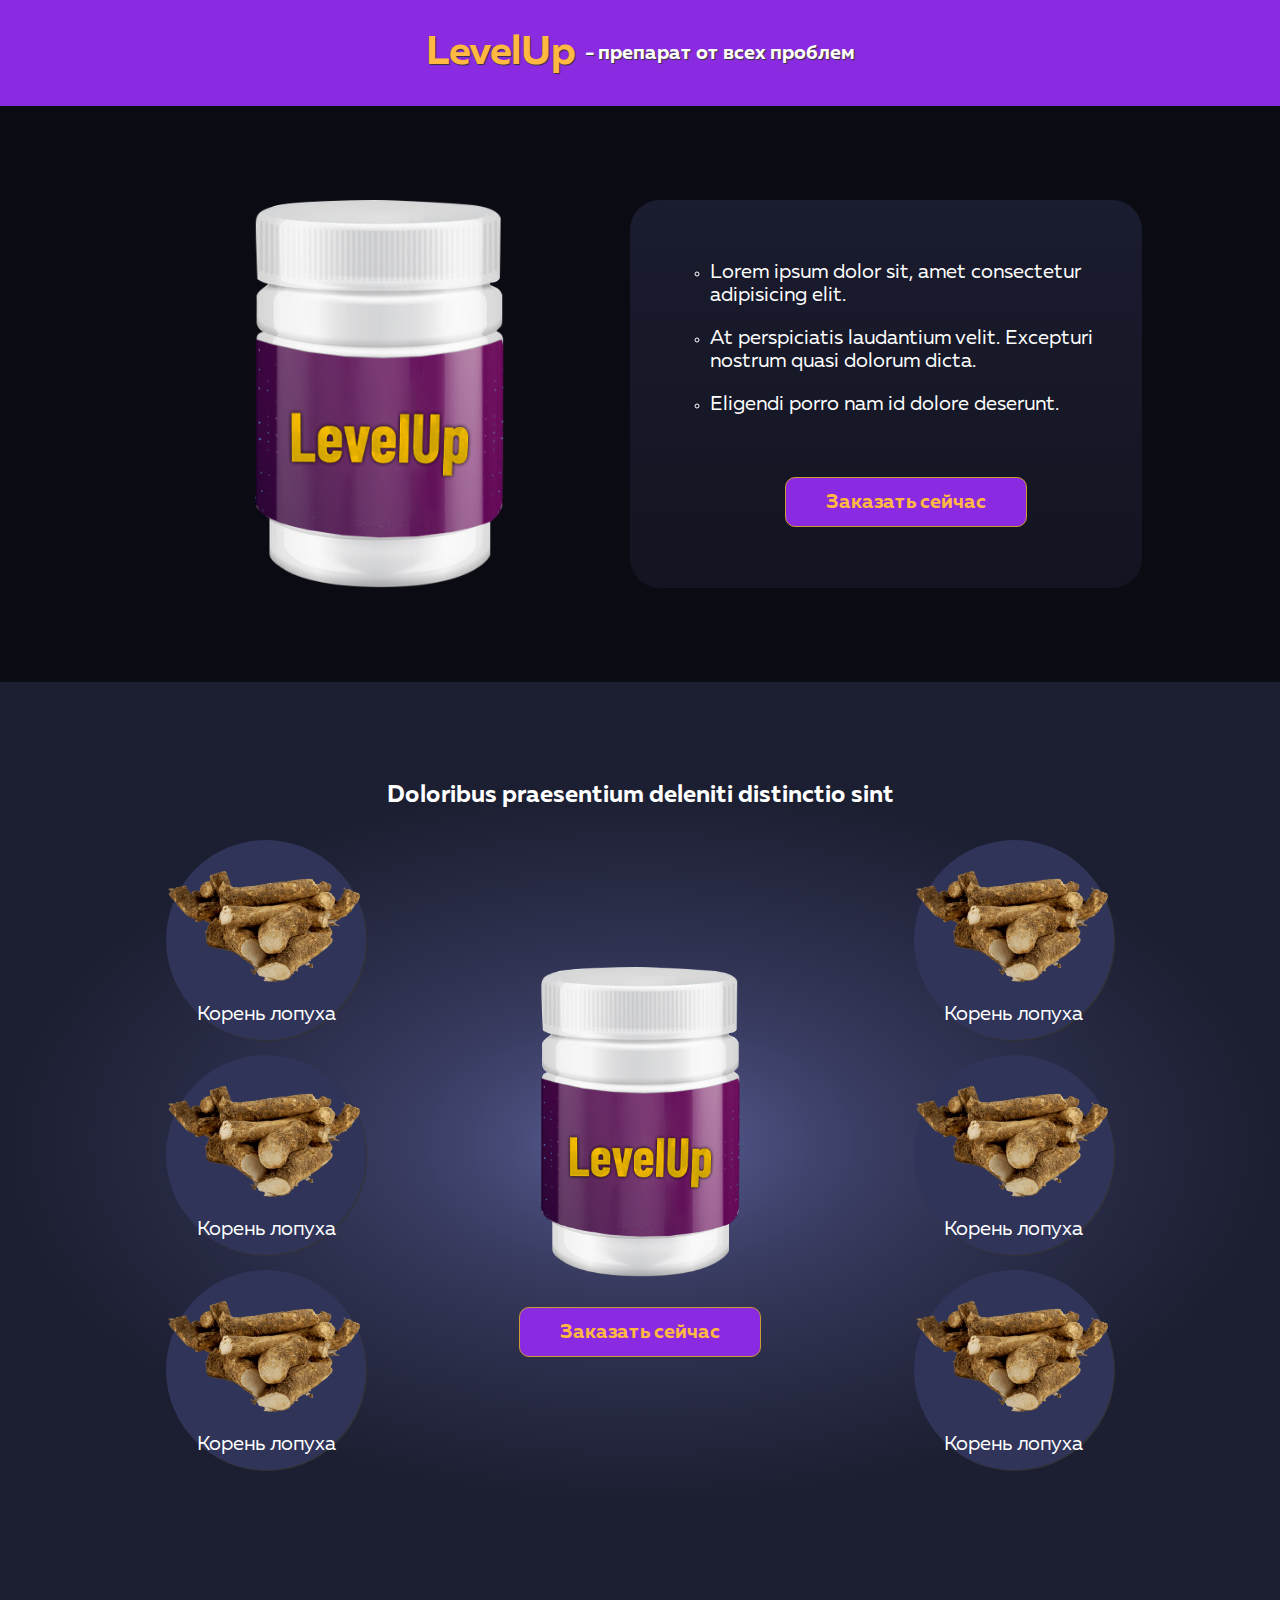
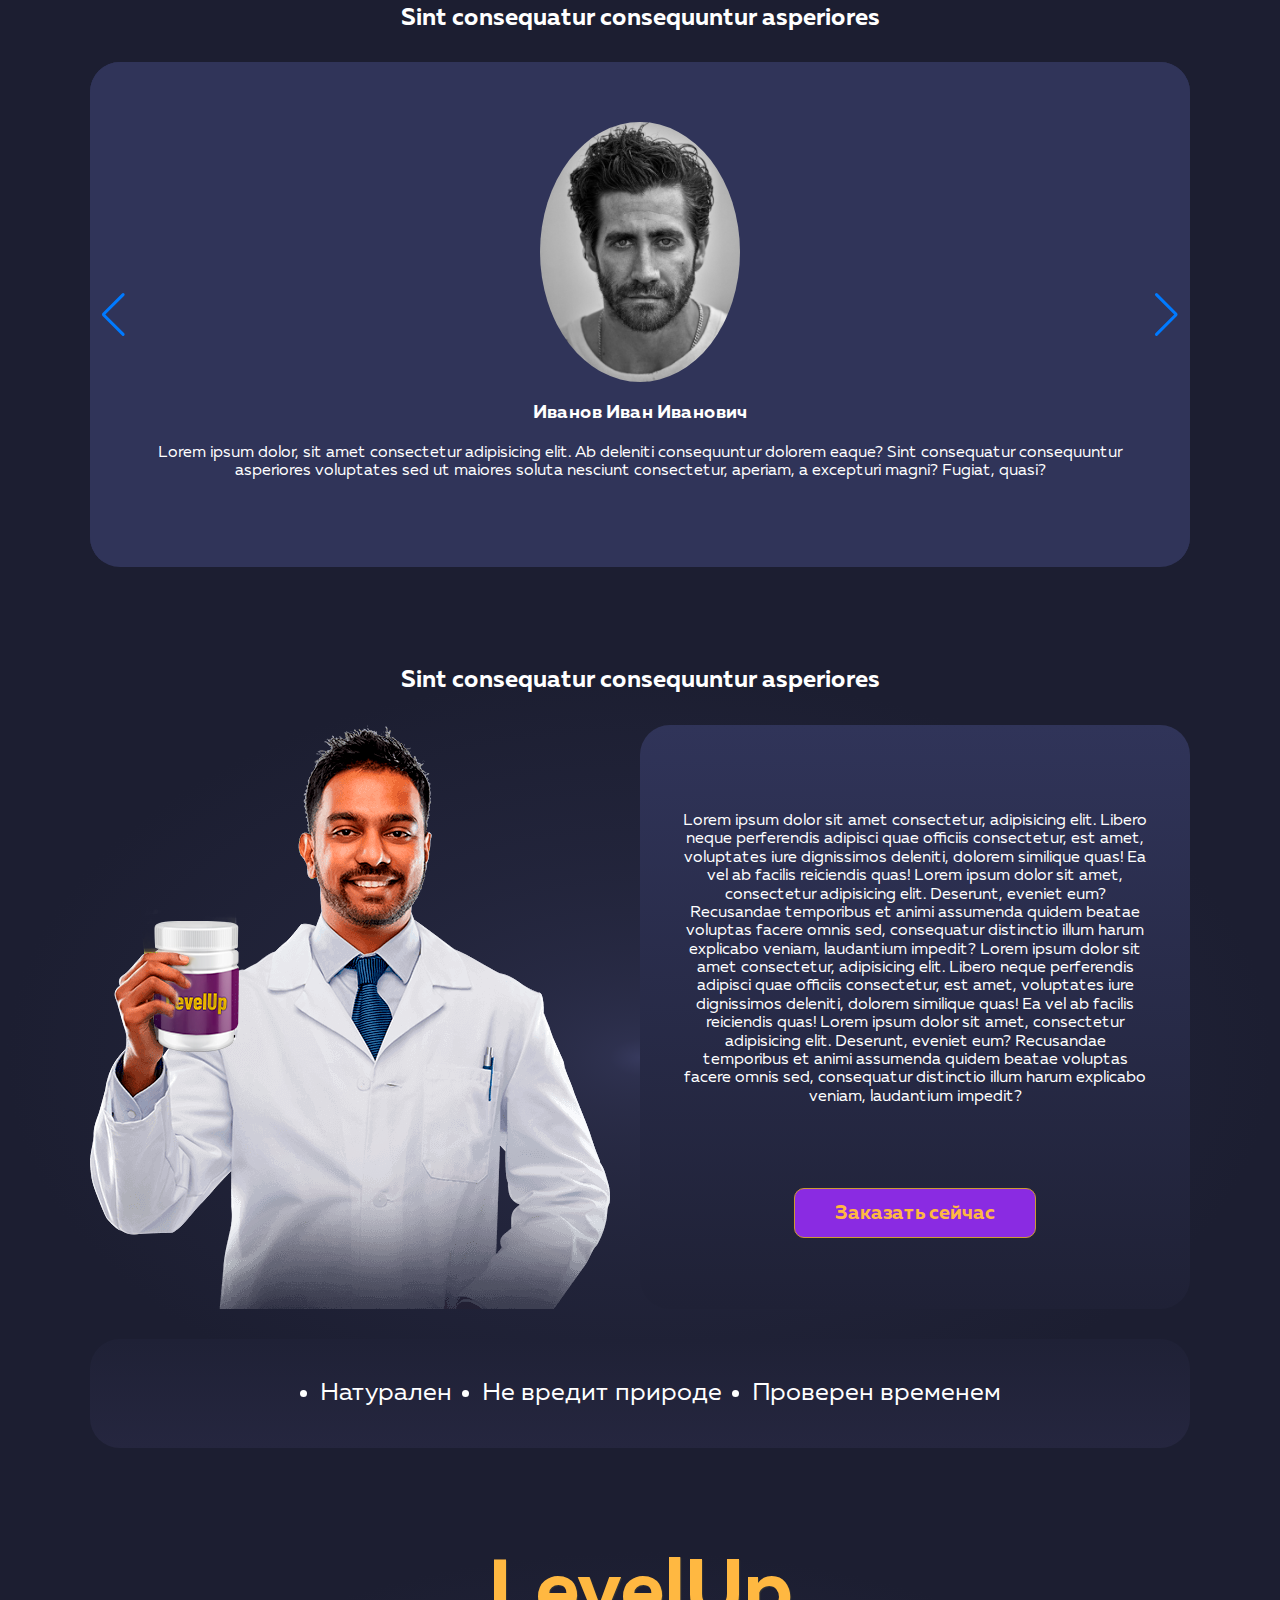
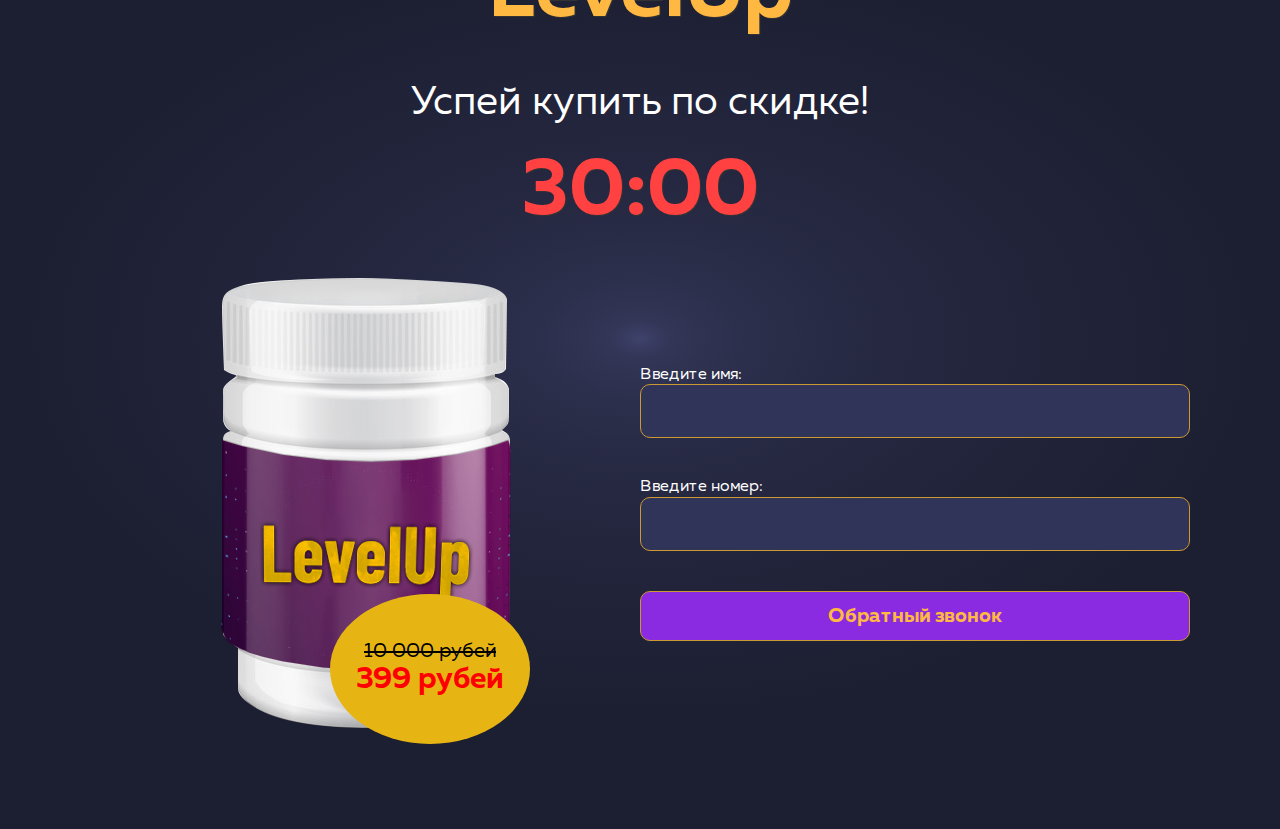
==== commit f8c675da: "Исправлены формы" ====
--- a/index.html
+++ b/index.html
@@ -12,7 +12,7 @@
     <link rel="stylesheet" href="css/media.css">
     <link rel="shortcut icon" href="./img/prod.png" type="image/x-icon">
     <script src="timer.js" defer></script>
-    
+
     <!-- слайдер -->
     <script src="https://cdn.jsdelivr.net/npm/swiper@8/swiper-bundle.min.js"></script>
     <link rel="stylesheet" href="https://cdn.jsdelivr.net/npm/swiper@8/swiper-bundle.min.css" />
@@ -259,44 +259,45 @@
                         <p class="order__timer-time" id="timer">
                             <span id="minute">30</span>:<span id="secunde">00</span>
                         </p>
-                        <!-- </div>Блок с фото и с ценой -->
-                        <div class="order__bottom flex">
-                            <div class="order__photo flex">
-                                <img src="./img/prod.png" alt="order__img" class="order__img">
-                                <div class="order__price flex">
-                                    <p class="order__old-price">10 000 рубей</p>
-                                    <p class="order__new-price">399 рубей</p>
+                    </div>
+                    <!-- Блок с фото и с ценой -->
+                    <div class="order__bottom flex">
+                        <div class="order__photo flex">
+                            <img src="./img/prod.png" alt="order__img" class="order__img">
+                            <div class="order__price flex">
+                                <p class="order__old-price">10 000 рубей</p>
+                                <p class="order__new-price">399 рубей</p>
+                            </div>
+                        </div>
+
+                        <!-- Форма отправки заявки -->
+                        <form action="" class="order__form flex">
+                            <label class="form__input-lable form__input-lable-name " for="name">
+                                <div class="form__label-text flex">
+                                    Введите имя:
+                                    <span class="form__example form__example-name">
+                                        Пример: Иван</span>
                                 </div>
 
-                                <!-- </div>Форма отправки заявки -->
-                                <form action="" class="order__form flex">
-                                    <label class="form__input-lable form__input-lable-name " for="name">
-                                        <div class="form__label-text flex">
-                                            Введите имя:
-                                            <span class="form__example form__example-name">
-                                                Пример: Иван</span>
-                                        </div>
-
-                                        <input type="text text" name="name" class="form__input form__input-name input"
-                                            required>
-                                    </label>
-
-                                    <label class="form__input-lable form__input-lable-phone" for="phone">
-                                        <div class="form__label-text flex">Введите номер:
-                                            <span class="form__example form__example-phone">
-                                                Пример: +79999999999
-                                        </div>
-                                        </span> <input type="number" name="phone"
-                                            class="form__input form__input-phone input" required>
-                                    </label>
-
-
-                                    <button class="form__btn btn btn-reset">Обратный звонок</button>
-                                </form>
-                            </div>
-
-                        </div>
-                    </div>
+                                <input type="text text" name="name" class="form__input form__input-name input" required>
+                            </label>
+
+                            <label class="form__input-lable form__input-lable-phone" for="phone">
+                                <div class="form__label-text flex">Введите номер:
+                                    <span class="form__example form__example-phone">
+                                        Пример: +79999999999
+                                </div>
+                                </span> <input type="number" name="phone" class="form__input form__input-phone input"
+                                    required>
+                            </label>
+
+
+                            <button class="form__btn btn btn-reset">Обратный звонок</button>
+                        </form>
+                    </div>
+
+                </div>
+            </div>
         </section>
 
 
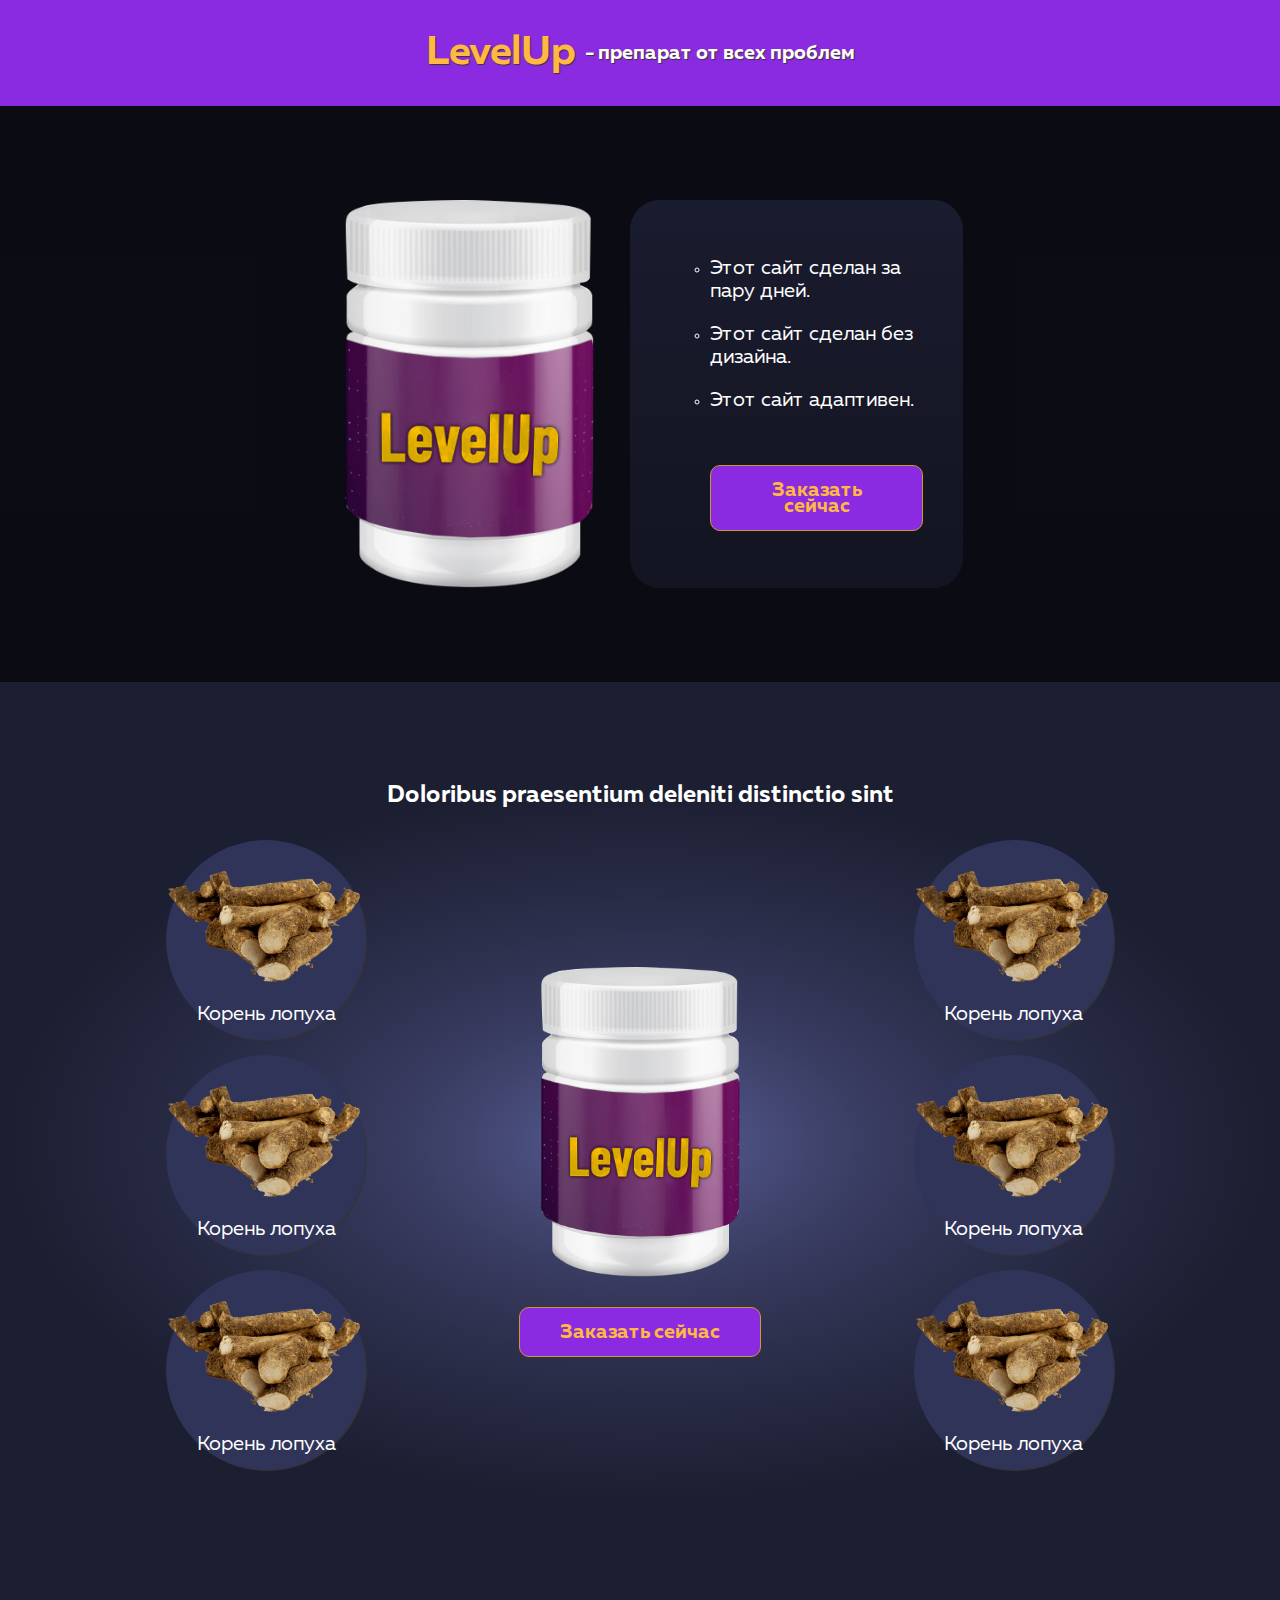
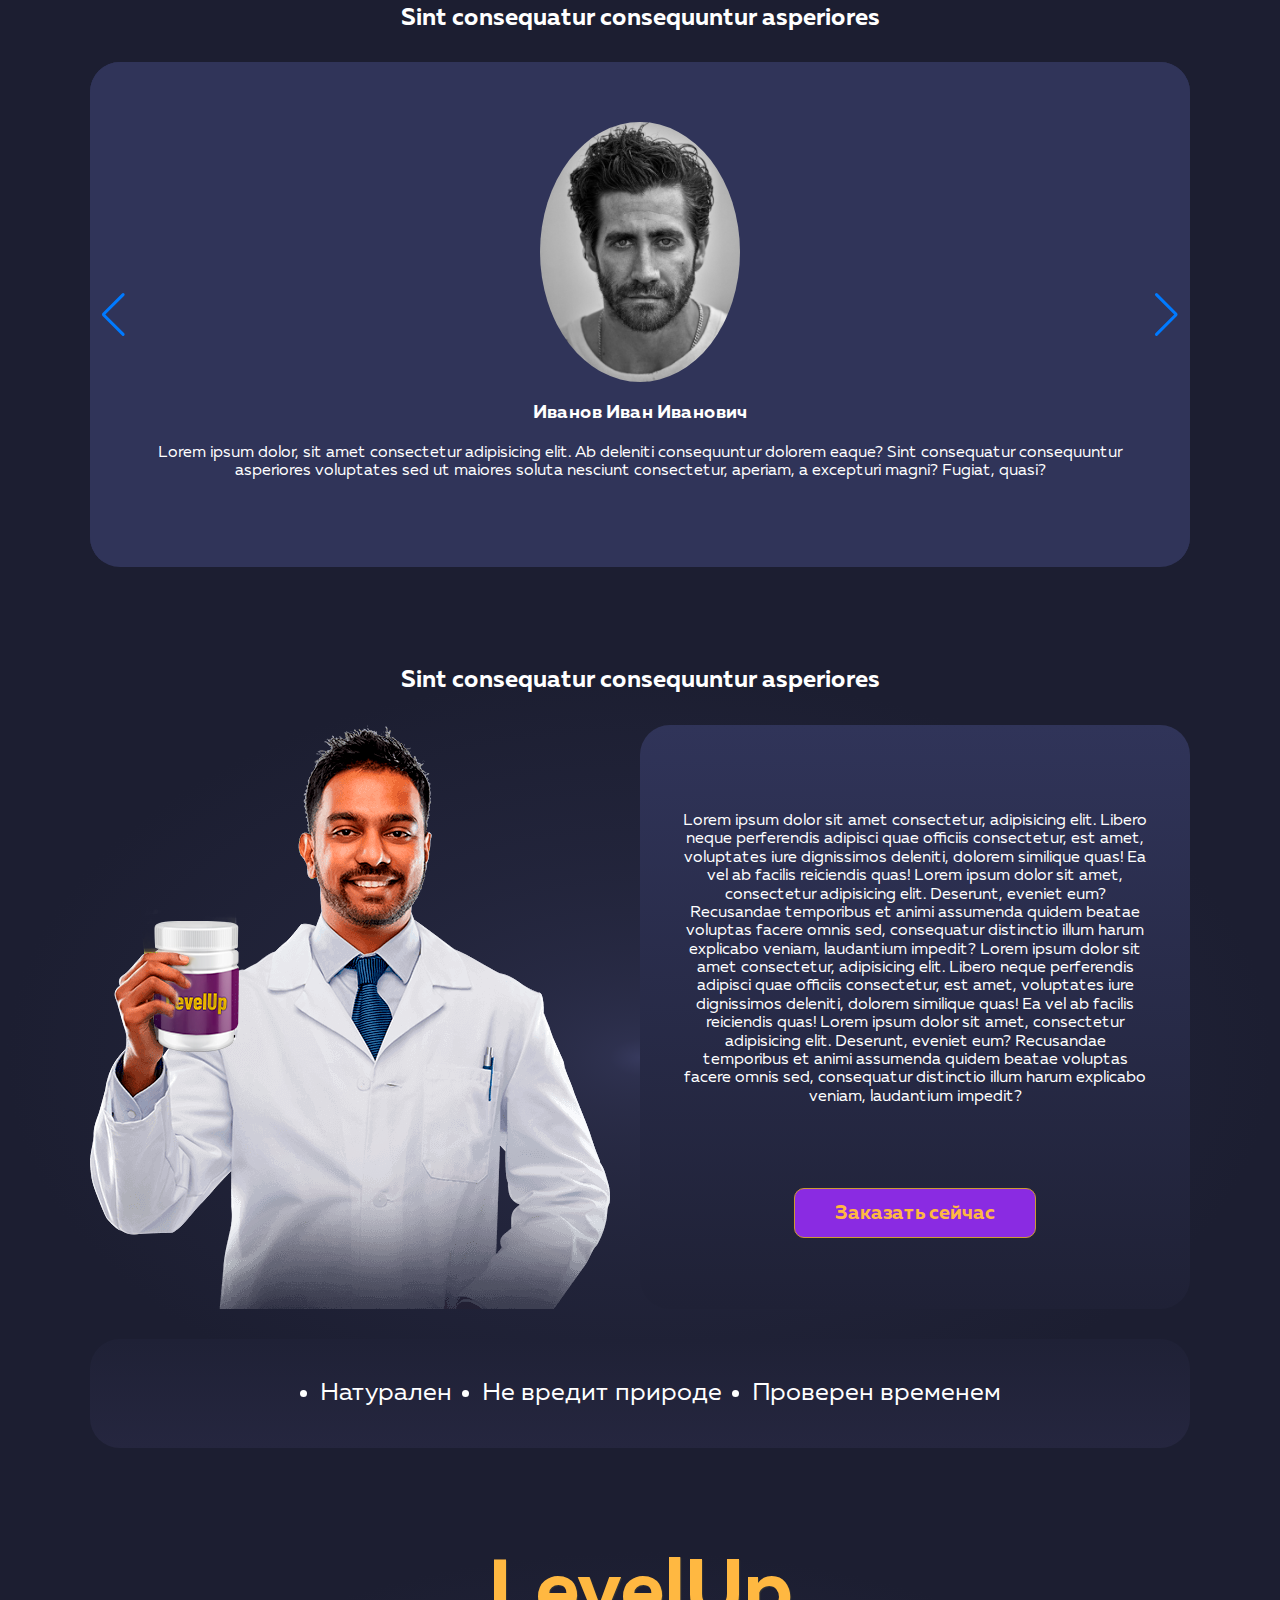
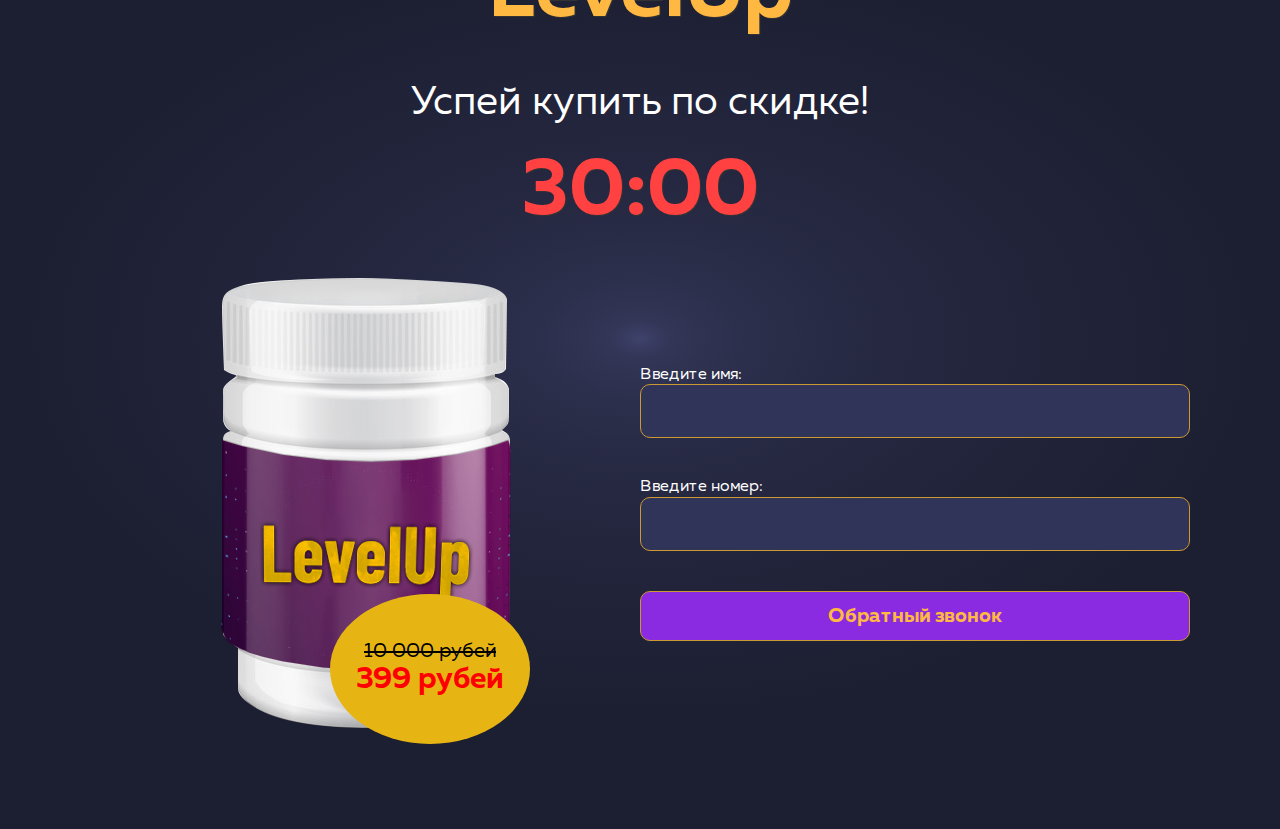
==== commit 67dae35e: "Deploy" ====
--- a/index.html
+++ b/index.html
@@ -45,17 +45,14 @@
                             <div class="promo__right flex">
                                 <ul class="promo__list list-style">
                                     <li class="promo__item item">
-                                        <p class="item__text text">Lorem ipsum dolor sit, amet consectetur adipisicing
-                                            elit.
+                                        <p class="item__text text">Этот сайт сделан за пару дней.
                                         </p>
                                     </li>
                                     <li class="promo__item item">
-                                        <p class="item__text text">At perspiciatis laudantium velit. Excepturi nostrum
-                                            quasi
-                                            dolorum dicta.</p>
+                                        <p class="item__text text">Этот сайт сделан без дизайна.</p>
                                     </li>
                                     <li class="promo__item item">
-                                        <p class="item__text text"> Eligendi porro nam id dolore deserunt.</p>
+                                        <p class="item__text text"> Этот сайт адаптивен.</p>
                                     </li>
                                 </ul>
                                 <form action="#order" class="promo__form"><button
@@ -74,7 +71,7 @@
             </div>
 
         </section>
-        <!-- блок с составом из 3 столбцо -->
+        <!-- блок с составом из 3 столбца -->
         <section class="compos">
             <div class="container">
                 <h2 class="main-title">
